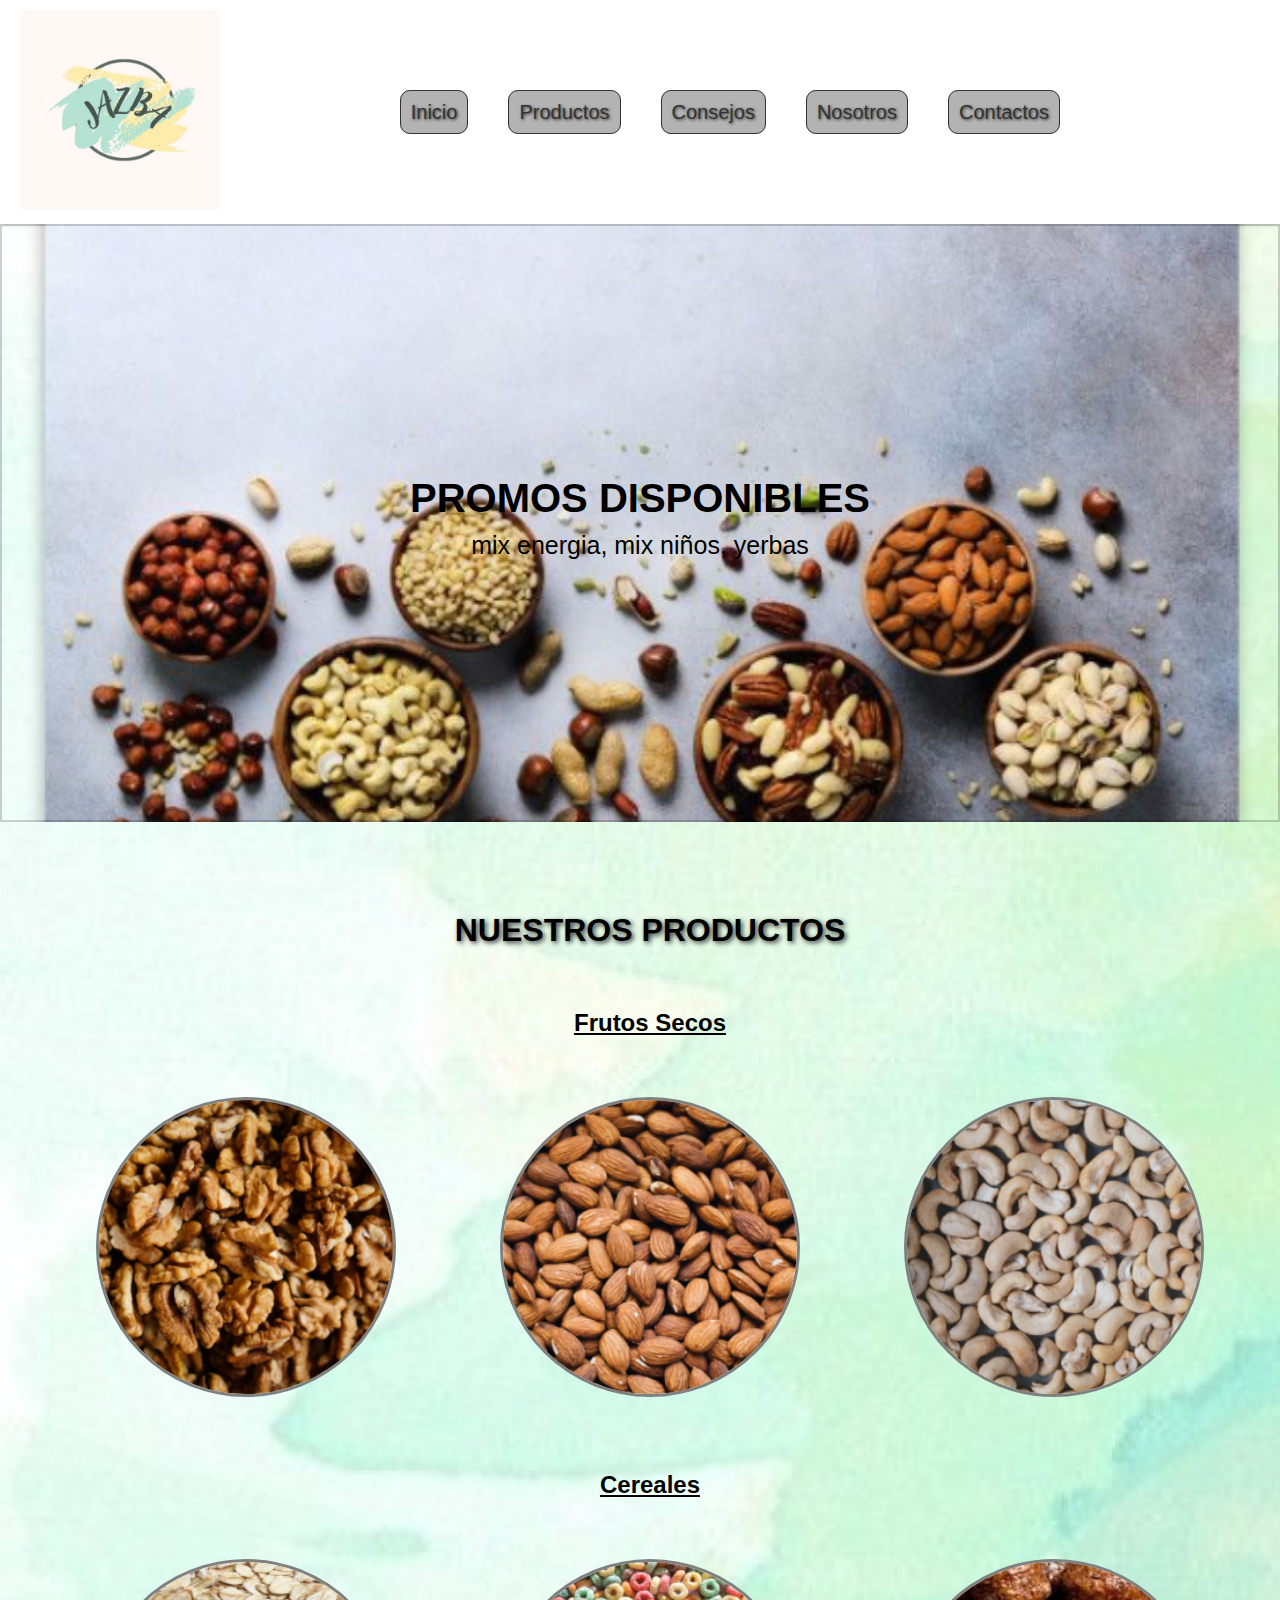
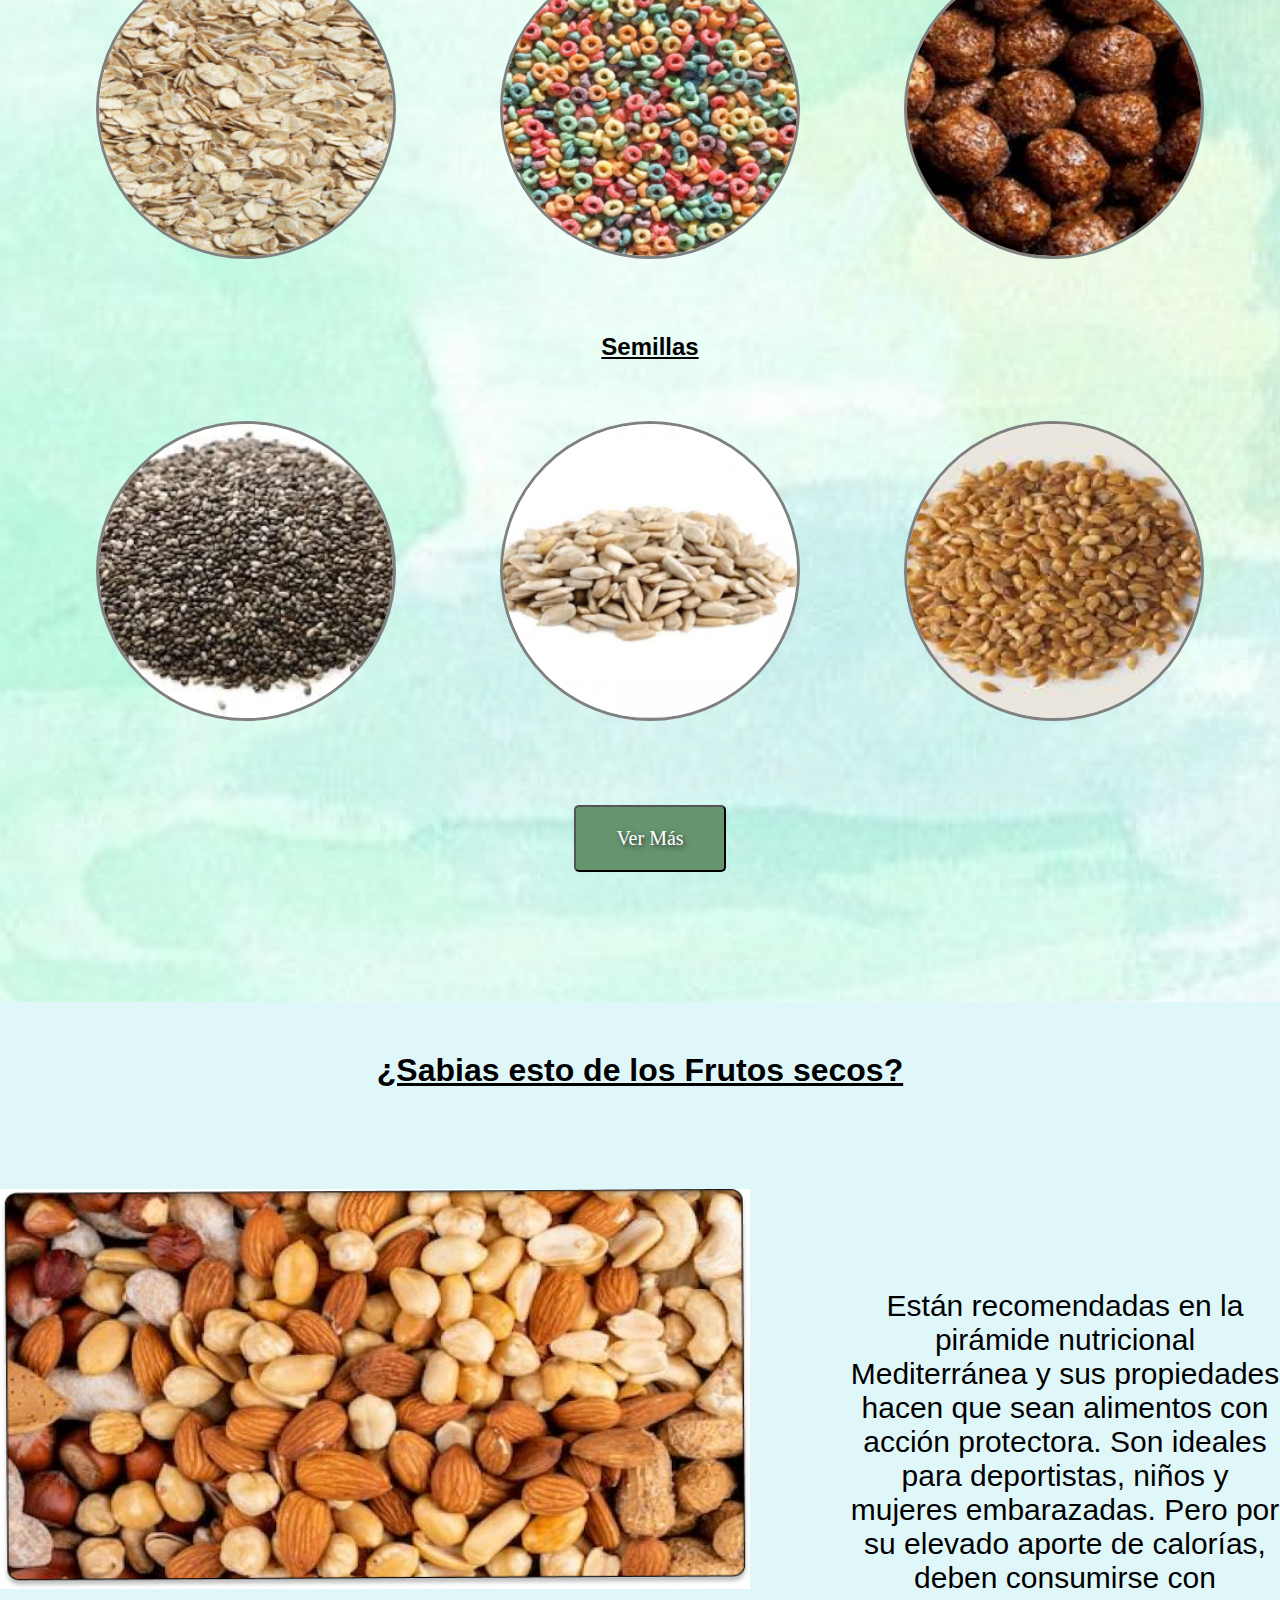
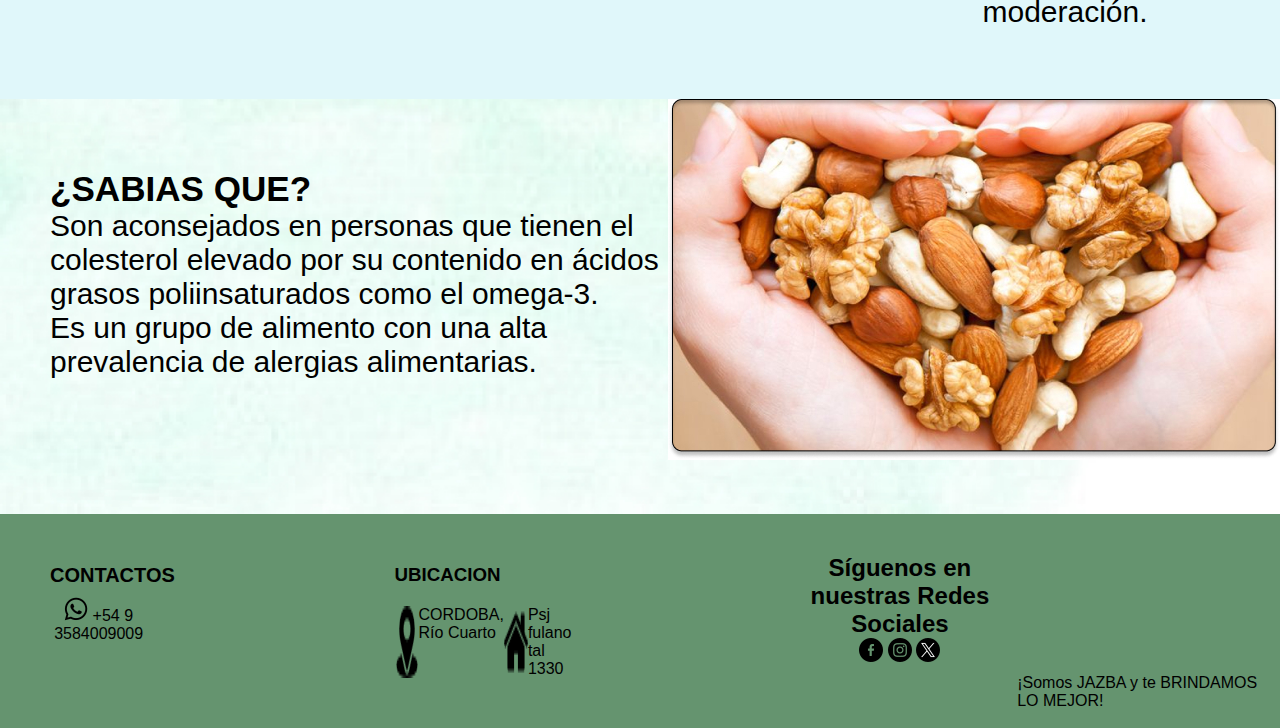
==== index.html @ f8f55b8e "Inicio de mi proyecto" ====
<!DOCTYPE html>
<html lang="en">
<head>
    <meta charset="UTF-8">
    <meta name="viewport" content="width=device-width, initial-scale=1.0">
    <title>JAZBA - Frutos Secos</title>
    <link rel="stylesheet" href="./css/style.css">
    <meta name="viewport" content="width=device-width, initial-scale=1.0" >
</head>
<body>
    <header>
        <div class="logo">
            <img src="./assets/img/JAZBA.jpg" alt="jazba logo">
        </div>
        <nav class="navbar">
            <ul>
                <li><a href="#">Inicio</a></li>
                <li><a href="./pages/productos.html">Productos</a></li>
                <li><a href="./pages/consejos.html">Consejos</a></li>
                <li><a href="./pages/nosotros.html">Nosotros</a></li>
                <li><a href="./pages/contactos.html">Contactos</a></li>
            </ul>
        </nav>
    </header>
    <main>
        <section class="promo">
            <h2>PROMOS DISPONIBLES</h2>
            <p>mix energia, mix niños, yerbas</p>
        </section>
        <section class="productos">
            <h2>NUESTROS PRODUCTOS</h2>
            <div class="productos-categoria">
                <h3>Frutos Secos</h3>
                    <img src="./assets/img/img-inicio/frutos-secos1.jpg" alt="Nueces">
                    <img src="./assets/img/img-inicio/frutos-secos2.jpg" alt="Almendras">
                    <img src="./assets/img/img-inicio/frutos-secos3.jpg" alt="Castañas">
            </div>
            <div class="productos-categoria">
                <h3>Cereales</h3>
                <img src="./assets/img/img-inicio/cereales1.jpg" alt="Cereal">
                <img src="./assets/img/img-inicio/cereales2.jpg" alt="Anillos de colores">
                <img src="./assets/img/img-inicio/cereales3.jpg" alt="Pelotas de chocolate">
            </div>
            <div class="productos-categoria">
                <h3>Semillas</h3>
                <img src="./assets/img/img-inicio/semilla1.jpg" alt="">
                <img src="./assets/img/img-inicio/semilla2.jpg" alt="">
                <img src="./assets/img/img-inicio/semilla3.jpg" alt="">
            </div>
            <a href="./pages/productos.html"><button class="boton-vermas">Ver Más</button></a>
        </section>
        <section class="consejos">
            <h2>¿Sabias esto de los Frutos secos?</h2>
            
            <div>
                <img class="img-consejos1" src="./assets/img/img-inicio/consejos1.jpg" alt="frutos secos">
            </div>
            <div class="consejos-1">
                <p>Están recomendadas en la pirámide nutricional Mediterránea y sus propiedades hacen que sean alimentos con acción protectora.
                    Son ideales para deportistas, niños y mujeres embarazadas. Pero por su elevado aporte de calorías, deben consumirse con moderación.</p>
            </div>
            </section>
            <section class="consejos2">
                <div class="consejos-2">
                    <h3>¿SABIAS QUE?</h3>
                    <P>Son aconsejados en personas que tienen el colesterol elevado por su contenido en ácidos grasos poliinsaturados como el omega-3. <br> Es un grupo de alimento con una alta prevalencia de alergias alimentarias.</P>
                </div>
                <div>
                    <img class="img-consejos2" src="./assets/img/img-inicio/consejos2.jpg" alt="">
                </div>
            </section>
        </section>
    </main>

    <footer> 
        <section class="footer-flex">
            <section class="contactos">
                <h4>CONTACTOS</h4>
                <div class="contactos-info">
                    <img src="./assets/img/whatsapp (2).png" alt="logo de whatsapp">
                    <span>+54 9 3584009009</span>
                </div>
            </section>

            <section class="ubicacion">
                <h3>UBICACION</h3>
                <div class="ubicacion-info">
                    <img src="./assets/img/ubicacion.png" alt="logo ubicacion">
                    <span>CORDOBA, Río Cuarto</span>
                    <img src="./assets/img/casa.png" alt="logo casa">
                    <span>Psj fulano tal 1330</span>
                </div>
            </section>

                <section>
                    <div class="redes-sociales">
                        <h2>Síguenos en nuestras Redes Sociales</h2>
                        <a href="https://www.facebook.com/?locale=es_LA" target="_blank"><img src="./assets/img/facebook.png" alt="Facebook"></a>
                        <a href="https://www.instagram.com/" target="_blank"><img src="./assets/img/instagram.png" alt="Instagram"></a>
                        <a href="https://x.com/?lang=es" target="_blank"><img src="./assets/img/gorjeo.png" alt="Twitter"></a>
                    </div>
                </section>
        </section>
        <div class="somos-jazba">
            <p>¡Somos JAZBA y te BRINDAMOS LO MEJOR!</p>
        </div>
    </footer>
</body>
</html>
---- css/style.css ----
*{
    margin: 0;
    padding: 0;
    box-sizing: border-box;
}
@import url('https://fonts.googleapis.com/css2?family=Inter:ital,opsz,wght@0,14..32,100..900;1,14..32,100..900&family=Montserrat:ital,wght@0,100..900;1,100..900&display=swap');
html body{
    margin: 0;
    padding: 0;
    width: 100%;
    height: auto;
}
body {
    font-family: Arial, sans-serif;
    margin: 0;
    padding: 0;
    width: 100%;
    background-image: url(../assets/img/img-inicio/c0e88a72-9087-4822-9141-facbef991bc4\ 3.jpg);
    background-size: cover;
    background-repeat: no-repeat;
    height: auto;
}

header {
    height: auto;
    width: 100%;
    display: flex;
    justify-content: space-between;
    align-items: center;
    background: #fff;
    padding: 10px 20px;
    box-shadow: 0 2px 4px rgba(0,0,0,0.1);
}

header .logo img {
    height: 200px;
}

nav ul {
    list-style: none;
    display: flex;
    gap: 40px;
    font-size: x-large;
    padding-right: 200px;
    font-size: 20px;
    text-shadow: 1px 1px 3px #333;
}

nav ul li a {
    text-decoration: none;
    color: #333;
    border-radius: 10px;
    border: solid 1px;
    background-color: rgba(128, 128, 128, 0.596);
    padding: 10px;
}

.promo {
    width: 100%;
    height: auto;
    text-align: center;
    padding: 250px;
    background-image: url("../assets/img/img-inicio/Img-promos.png");
    background-repeat: no-repeat;
    background-size: cover;
    background-position: center;
    border: #0000002f solid 2px;
}

.promo h2 {
    margin: 0;
    font-size: 40px;
}

.promo p {
    margin: 10px 0;
    font-size: 25px;
}

main .productos {
    width: 100%;
    height:max-content;
    padding: 20px;
    text-align: center;
    margin: 10px;
    text-align: center;
}

section .productos{
    display: flex;
    justify-content: space-around;
}
.productos-flex{
    justify-content: space-around;
}


.productos h3{
    font-family: "Montserrat", sans-serif;
    font-size: x-large;
    text-decoration: underline;
}
.productos h2 {
    margin: 50px;
    font-size: xx-large;
    padding: 10px;
    text-shadow: 2px 2px 5px #333;
}

.productos-categoria {
    margin-bottom: 20px;
}

.productos-categoria h3 {
    margin-bottom: 10px;
}


.productos img {
    width: 300px;
    height: 300px;
    border-color: gray;
    border-style:solid;
    border-radius: 50%;
    object-fit: cover;
    margin: 50px;
}

.productos p {
    margin: 10px 0 0;
}



.boton-vermas {
    padding: 20px 40px;
    background: #65946F;
    color: #fff;
    border-color: black;
    border-radius: 5px;
    cursor: pointer;
    font-family: cursive;
    font-size: 20px;
    text-shadow: 2px 2px 5px #333;
}

main .consejos{
    width: 100%;
    height: auto;
    background: #e0f7fa;
}



.consejos h2 {
    font-family: "Montserrat", sans-serif;
    font-size: xx-large;
    margin: 100px;
    padding-top: 50px;
    text-align: center;
    text-decoration:underline;
}

section .img-consejos1{
    display: flex;
    justify-content: start;
    height: 400px;
    width: 750px;
    float: left;
}

.consejos-1 p{
    margin: 0;
    padding: 100px 0 70px 100px;
    font-family: "Montserrat", sans-serif;
    font-size: 30px;
    text-align: center;
}


.consejos-1{
    display: flex;
    flex-wrap: wrap;
    gap: 20px;
}

.consejos2{
    display: flex;
    width: 100%;
    margin-bottom: 50px;

}
.consejos-2{
    font-family: "Montserrat", sans-serif;
    font-size: 30px;
    text-align: start;
    padding: 70px 0 0 50px;
}


footer {
    background: #65946F;
    color: #000000;
    display: flex;
} 
footer .footer-flex{
    display: flex;
    width: 100%;
    height: auto;

}

section .contactos-info{
    padding-top: 10px;
    width: 50%;
}
section h4{
    font-size: 20px;
    padding: 30px 30px 0 0;
    text-align: start;
}



section h3 .ubicacion{
    font-size: 20px;
    display: flex;
    justify-content: start ;
    text-align: top;
}

section  .redes-sociales{
    text-align: center;
    padding-top: 40px;
}

section  .ubicacion-info{
    display: flex;
    justify-content: center;
    padding-top: 20px;

}
section .contactos{
    text-align: center;
    padding: 20px 100px 50px 50px;
    width: 50%;
}

section .ubicacion{
    padding: 50px 200px 50px 50px;
}
footer section p{
    display: flex;
    justify-content: center;
    font-size: 1.5625rem;
}

footer .somos-jazba{
    padding-top: 160px;
}


/* PAGINA 2 DE PRODUCTOS
(se uso grid*/



.h3-productos{
    display: flex;
    text-align: start;
    padding: 100px;
    text-decoration: underline;
    font-size: 30px;
    font-family: cursive;
    padding-top: 200px;
    text-shadow: 1px 1px 3px #333;
}


.grid-productos{
    display: grid;
    width: 50%;
    grid-template-columns: 1fr 1fr 1fr;
    grid-template-rows: 1fr 1fr 1fr;
    gap: 12.5rem;
    text-align: center;
    padding-left: 300px;
}
.grid-productos2{
    display: grid;
    width: 50%;
    grid-template-columns: 1fr 1fr 1fr;
    grid-template-rows: 1fr 1fr;
    gap: 12.5rem;
    text-align: center;
    padding-left: 300px;
}

.grid-productos3{
    display: grid;
    width: 50%;
    grid-template-columns: 1fr 1fr 1fr;
    grid-template-rows: 1fr 1fr;
    gap: 12.5rem;
    text-align: center;
    padding-left: 300px;
}

.grid-productos4{
    display: grid;
    width: 50%;
    grid-template-columns: 1fr 1fr 1fr;
    grid-template-rows: 1fr ;
    gap: 12.5rem;
    text-align: center;
    padding-left: 300px;
    padding-bottom: 200px;
} 
.productos-tienda span{
    text-decoration: underline;
    color: rgba(0, 255, 0, 0.795);
    font-size: 20px;
}


main .productos-tienda{
    display: flex;
    justify-content: center;
}

section .produtos-tienda{
    display: flex;
    justify-content: center;
}
.boton-tienda{
    padding: 10px 20px;
    background: #65946F;
    color: #fff;
    border-color: black;
    border-radius: 5px;
    cursor: pointer;
    font-family: cursive;
    font-size: 20px;
    text-shadow: 2px 2px 5px #333;
}
div .boton-wsp{
    display: flex;
    justify-content:center ;
}

.productos-tienda img{
    width: 300px;
    height: 300px;
    border-color: gray;
    border-style:solid;
    border-radius: 50%;
    object-fit: cover;
}

.productos-tienda-final{
    display: flex;
    justify-content: center;
} 

.productos-tienda-final h2{
    font-family: cursive;
    font-size: 30px;
    text-shadow: 2px 2px 5px #333;
    text-decoration: underline;
}

.boton-wsp{
    margin: 20px 20px 100px 20px;
    text-align: center;
} 

section button{
    margin: 10px;
    padding: 7px;
    text-align: center;
    font-family: cursive;
}




/*PAGINA 3 (CONSEJOS)*/

main .pag-coonsejos{
    width: 100%;
    display: flex;
    justify-content: center;
}

.pag-consejos h1{
    padding: 50px 50px 50px 50px;
    margin-top: 100px;
    text-align: center;
    font-family: "Montserrat", sans-serif;
    font-size: 40px;
    text-shadow: 2px 2px 5px #333;
    text-decoration: underline;
    border: #333 solid 5px;
    background-color: #82ca9188;
    border-radius: 70px;
}

.container {
    position: relative;
    width: 100%;
}

.container img {
    width: 100%;
    height: auto;
    padding: 100px 0 50px 0;
}

.texto-encima {
    padding-right: 50px ;
    position: absolute;
    top: 40%;
    left: 50%;
    transform: translate(-50% -50%);
    font-size: 30px;
    font-weight: bold;
    text-shadow: 2px 2px 4px #333;
}

.texto-encima2 {
    padding-left: 50px;
    position:absolute;
    right: 50%;
    bottom: 35%;
    transform: translate(-50% -50%);
    color: #fff;
    font-family: cursive;
    font-size: 35px;
    font-weight: bold;
    text-shadow: 2px 2px 4px #333;
}

.texto-consejos-final{
    font-family: "Montserrat", sans-serif;
    font-size: 30px;
    text-align: center;
    padding: 80px;
}

.texto-consejos-final h2{
    font-family: "Montserrat", sans-serif;
    font-size: 30px;
    border:#000000 solid 5px;
    background-color: #82ca9188;
    padding: 50px;
    text-align: center;
    line-height: 50px;
    border-radius: 30px;
}

.texto-consejos-final h4{
    padding: 50px;
    font-family: cursive;
    font-size: 40px;
    text-align: center;
    text-decoration: underline;
}



/*PAGINA 4 (NOSOTROS)*/

.nosotros {
    font-family: "Montserrat", sans-serif;
    font-size: 30px;
    text-align: center;
    padding: 100px;
}


.nosotros-titulo{
    margin: 100px 100px 0px 650px;
    width: 600px;
    font-family: cursive;
    font-size: 60px;
    padding: 20px 20px 20px 10px;
    background-color: #82ca9188;
    border: #333 solid 6px;
    border-radius: 20px;
    text-shadow: 2px 2px 4px #333;
    text-align: center;
}

.nosotros h2{
    padding: 40px 60px 100px 60px;
    font-family: cursive;
    font-size: 60px;
    text-align: center;
    text-decoration: underline;
    line-height: 100px;
    text-shadow: 2px 2px 4px #333;
}

.nosotros h3{
    padding: 40px 60px 100px 60px;
    font-family: cursive;
    font-size: 40px;
    text-align: center;
    text-decoration: underline;
    line-height: 100px;
}


/* PAGINA 5 (CONTACTOS) */

.contactos-grid{
    display: grid;
    width: 100%;
    grid-template-columns: 1fr 1fr ;
    grid-template-rows: 1fr 1fr;

    grid-template-areas:
    "p1 p1"
    "c2 r1"
    ;
}



.pag-contactos{
    font-family: "Montserrat", sans-serif;
    font-size: 30px;
    text-align: center;
    grid-area: p1;
    padding-top: 100px;
    text-shadow: 2px 2px 4px #333;
}

.correo {
    display: flex;
    flex-direction: column;
    padding: 100px 100px 100px 300px;
    font-size: 30px;
    grid-area: c2;
}
.img-correo{
    padding: 20px;
    display: flex;
}

.redes-grid{
    display: flex;
    flex-direction: column;
    padding: 100px 100px 100px 300px;
    font-size: 30px;
    grid-area: r1;
}

.redes-grid h4{
    font-size: 40px;
    padding-bottom: 20px;
    text-decoration: underline;
    text-shadow: 2px 2px 4px #333;
}
.redes-grid img{
    height: 32px;
    padding-left: 40px;
}

.correo h4{
    font-size: 40px;
    text-decoration: underline;
    text-shadow: 2px 2px 4px #333;
}

.correo img{
    width: 32px;
}


.formulario{
    height: 1000px;
    text-align: center;
    font-size: 40px;
    border: #333 solid 5px;
    background-color: #82ca9275;
}

.contenido-form h3{
    font-family: cursive;
    font-size: 40px;
    text-decoration: underline;
    text-shadow: 2px 2px 4px #333;
    padding: 30px;
}

.contenido-form p{
    font-family: "Montserrat", sans-serif;
    font-size: 40px;
    padding: 30px;
}

.form-agrandado{
    width: 100%;
    margin: 0;
    padding: 50px;
} 

.form-agrandado input{
    font-size: 30px;
    border: #333 solid 4px;
    border-radius: 10px;
    width: 600px;
}

div .button{
    margin: 10px;
    font-family: cursive;
    width: 200px;
    background-color: #4d4d4dc5;
    color: #fff;
}


.ubicacion-grid{
    display: grid;
    width: 100%;
    grid-template-columns: 1fr 1fr;
    grid-template-rows: 1fr 1fr;

    grid-template-areas:
    "p1 p1"
    "c2 r1"
    ;
}


.pag-ubicacion{
    font-family: "Montserrat", sans-serif;
    font-size: 30px;
    text-align: center;
    grid-area: p1;
    padding-top: 100px;
    text-shadow: 2px 2px 4px #333;
}

.ubicaciones {
    display: flex;
    flex-direction: column;
    padding: 100px 100px 100px 300px;
    font-size: 30px;
    grid-area: c2;
}
section .ubicacion-1{
    padding: 50px 0 100px 200px;
}
.ubicacion-1{
    padding: 50px 200px 50px 50px;
}
.ubicacion-1 p{
    font-size: 28px;
    text-align: center;
}
.ubicacion-1 img{
    width: 40px;
    height: 40px;
}

section .ubicacion-c{
    padding: 50px 0 100px 400px;
}

.ubicacion-c{
    padding: 50px 200px 50px 50px;
}
.ubicacion-c p{
    font-size: 28px;
    text-align: center;
}
.ubicacion-c img{
    width: 40px;
    height: 40px;
    padding: 5px;
}


.img-ubicacion {
    padding: 20px;
    display: flex;
}


/* Media Queries */
@media (max-width: 1024px) {
    header .logo img {
        height: 150px;
    }
    nav ul {
        gap: 20px;
        padding-right: 100px;
    }
    .promo {
        padding: 150px;
    }
    .productos img {
        width: 250px;
        height: 250px;
        margin: 30px;
    }
    .consejos{
        display: flex;
        flex-direction: column;
        justify-content: center;
        text-align: center;
    }


}

@media (max-width: 768px) {
    header {
        display: flex;
        align-items: center;
        padding: 20px;
    }
    nav ul {
        padding-right: 0;
        gap: 10px;
    }
    .promo {
        padding: 100px;
    }
    .productos {
        flex-direction: column;
        align-items: center;
    }
    .productos img {
        width: 200px;
        height: 200px;
    }
    .consejos{
        display: flex;
        flex-direction: column;
        justify-content: center;
    }

    .consejos img{
        display: flex;
        flex-direction: column;
        text-align: center;
    }
    .consejos p{
        text-align: center;
        display: flex;
        flex-direction: column;
    }

    .grid-productos{
        grid-template-columns: 1fr 1fr ;
        grid-template-rows: 1fr 1fr ;
        }
        .grid-productos2{
            grid-template-columns: 1fr 1fr;
            grid-template-rows: 1fr 1fr;
        }
        
        .grid-productos3{
            grid-template-columns: 1fr 1fr ;
            grid-template-rows: 1fr ;
        }
        
        .grid-productos4{
            grid-template-columns: 1fr 1fr 1fr;
            grid-template-rows: 1fr ;
        } 
}

@media (max-width: 425px) {
    .promo {
        padding: 50px;
    }
    .productos img {
        width: 150px;
        height: 150px;
        margin: 20px;
    }
    .consejos h2 {
        font-size: large;
        margin: 20px;
    }
    .consejos-1 p {
        padding: 20px;
        font-size: medium;
    }
    .grid-productos{
        grid-template-columns: 1fr  ;
        grid-template-rows: 1fr 1fr ;
        }
        .grid-productos2{
            grid-template-columns: 1fr ;
            grid-template-rows: 1fr 1fr;
        }
        
        .grid-productos3{
            grid-template-columns: 1fr  ;
            grid-template-rows: 1fr ;
        }
        
        .grid-productos4{
            grid-template-columns: 1fr ;
            grid-template-rows: 1fr ;
        } 
}

@media (max-width: 375px) {
    nav ul {
        font-size: medium;
        gap: 5px;
    }
    .promo p {
        font-size: medium;
    }
    .productos h2 {
        font-size: large;
    }
    .boton-vermas {
        padding: 10px 20px;
    }

}

@media (max-width: 320px) {
    nav ul {
        font-size: small;
    }
    .promo {
        padding: 20px;
    }
    .productos img {
        width: 100px;
        height: 100px;
        margin: 10px;
    }
    .consejos-1 p {
        font-size: small;
        padding: 10px;
    }
    .boton-vermas {
        padding: 5px 10px;
        font-size: small;
    }
}
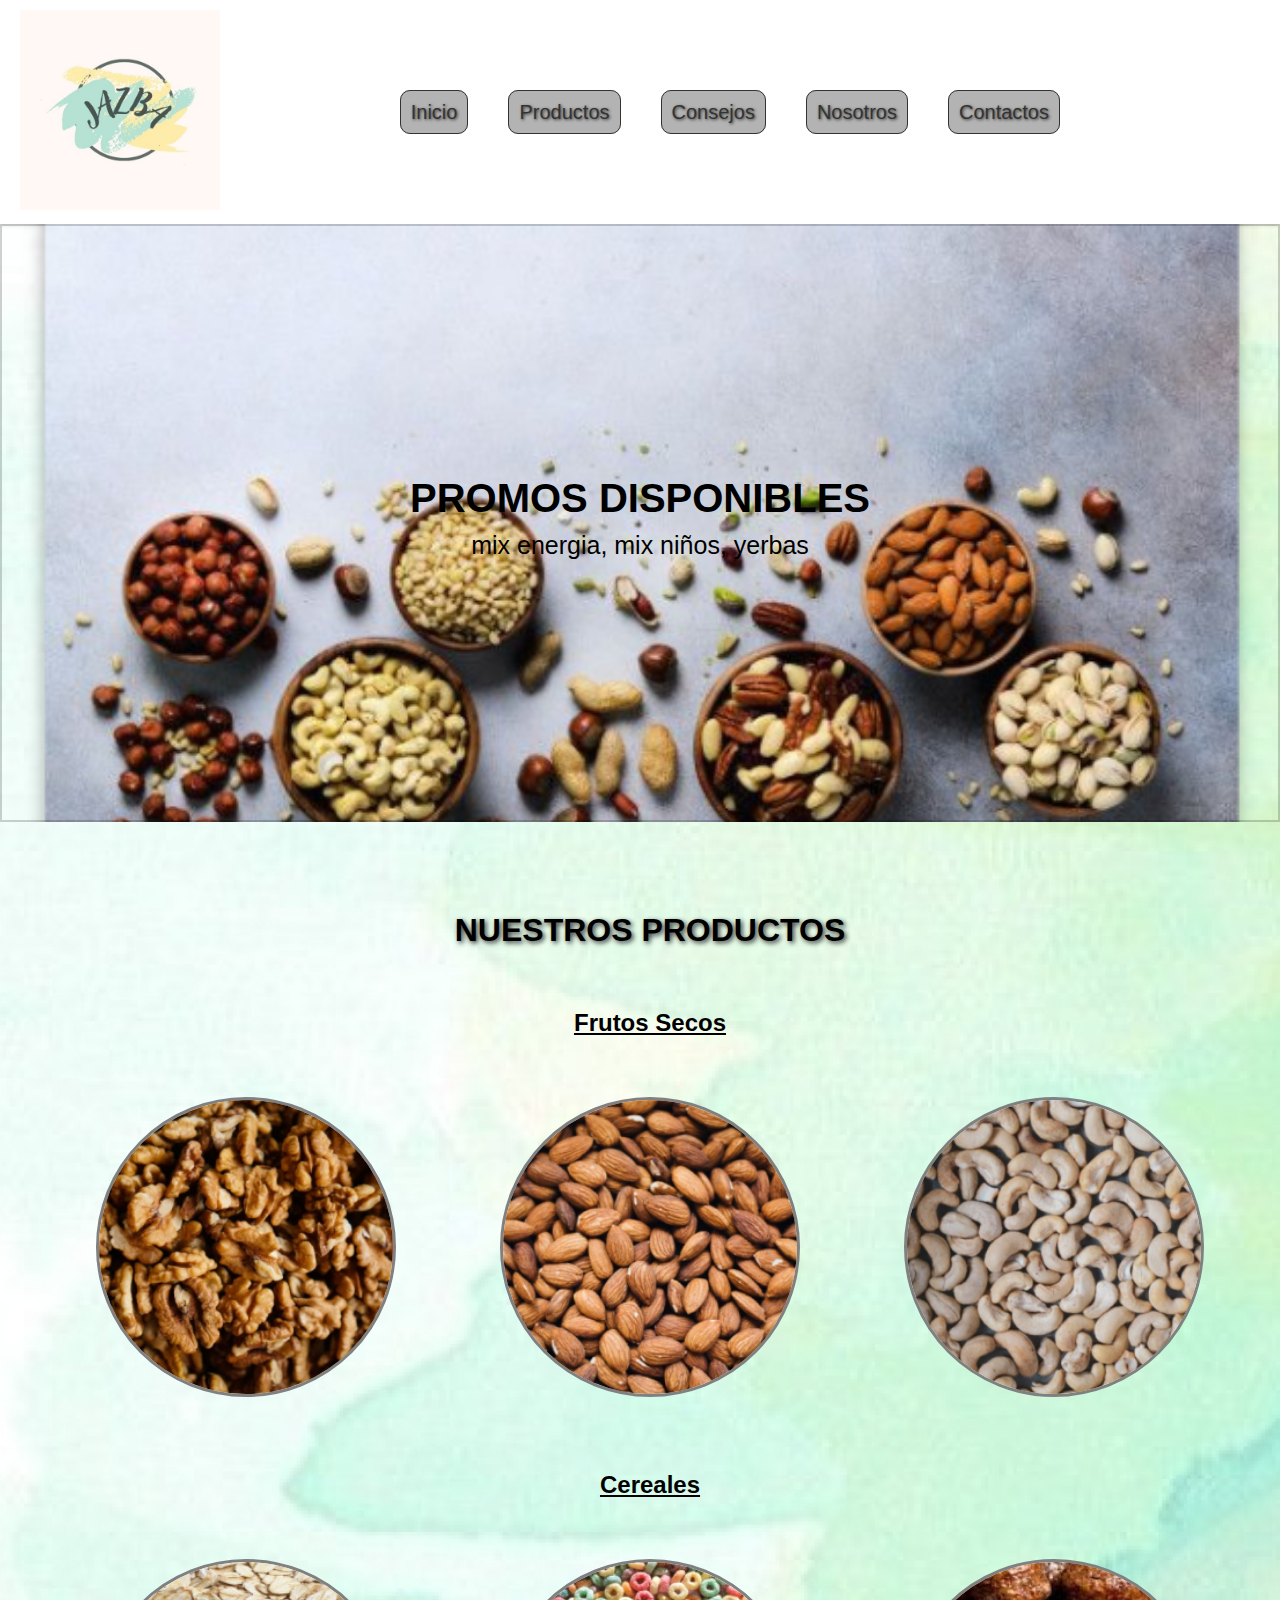
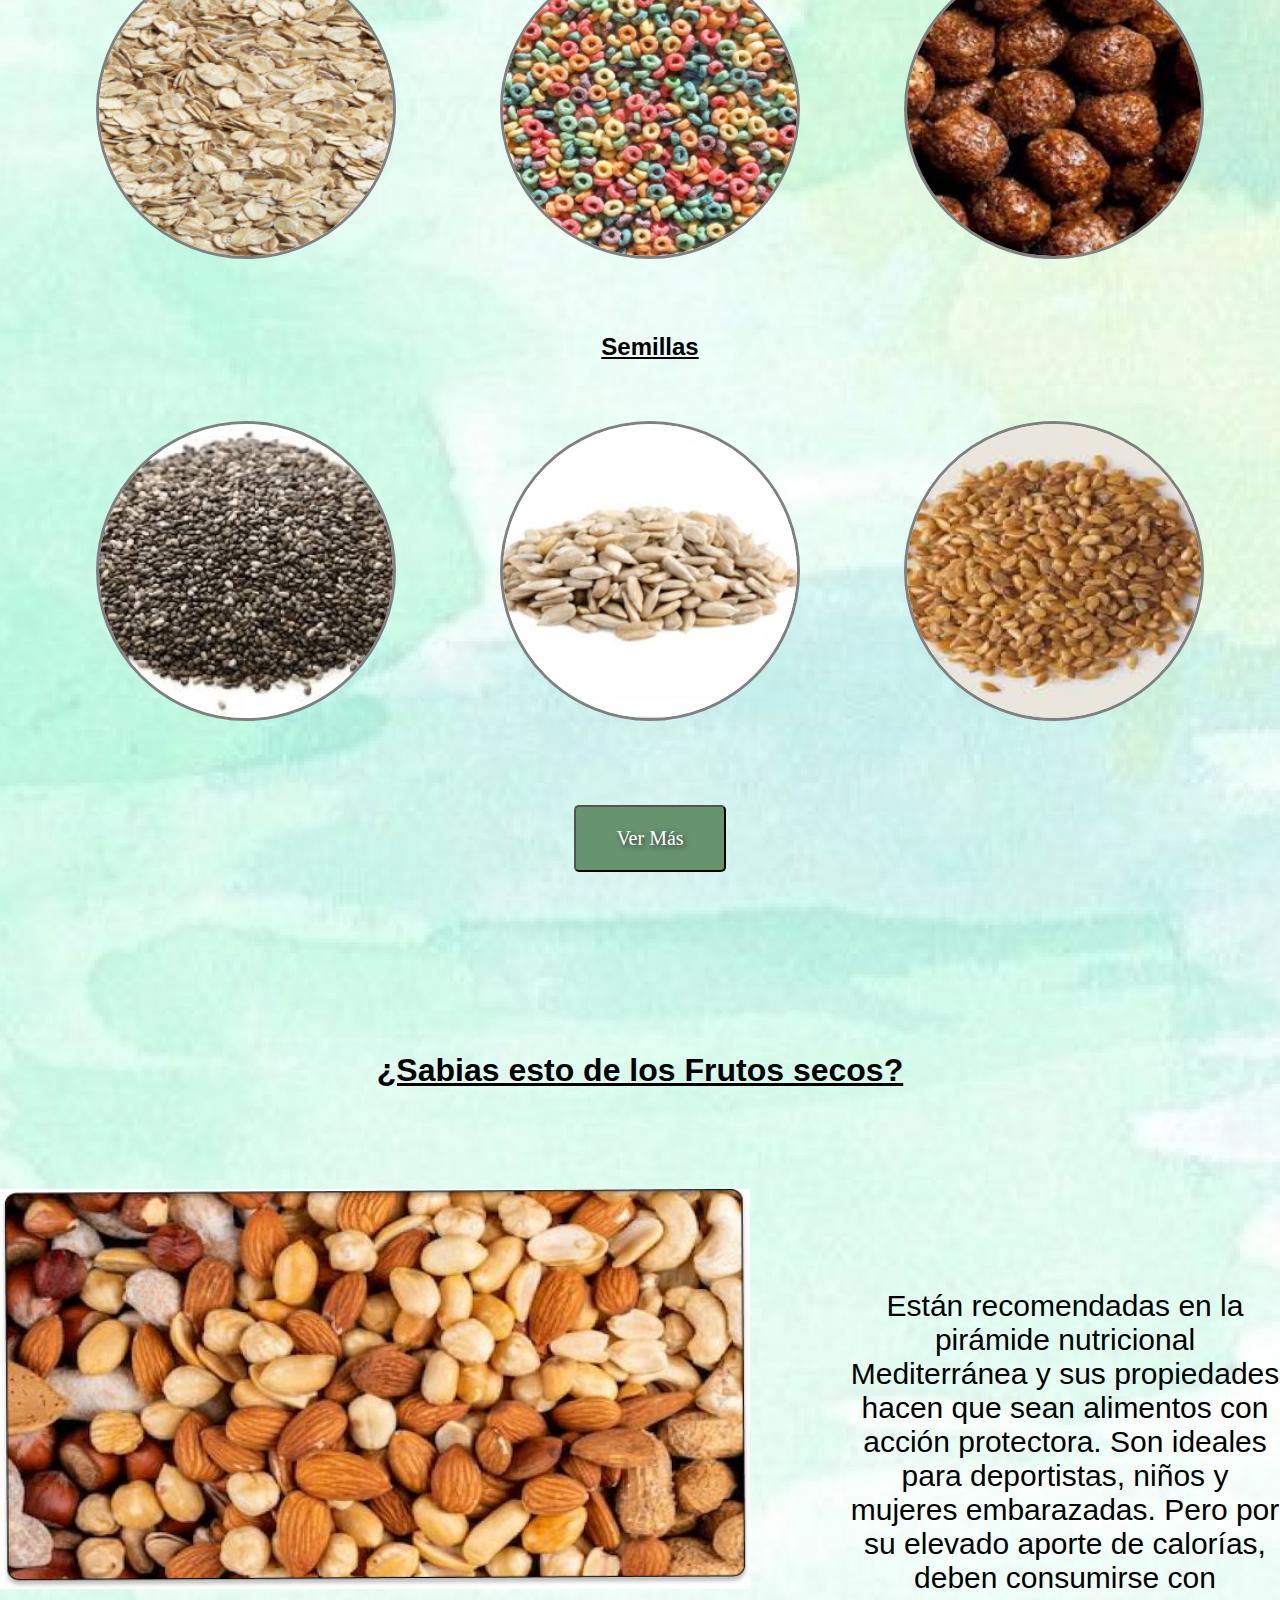
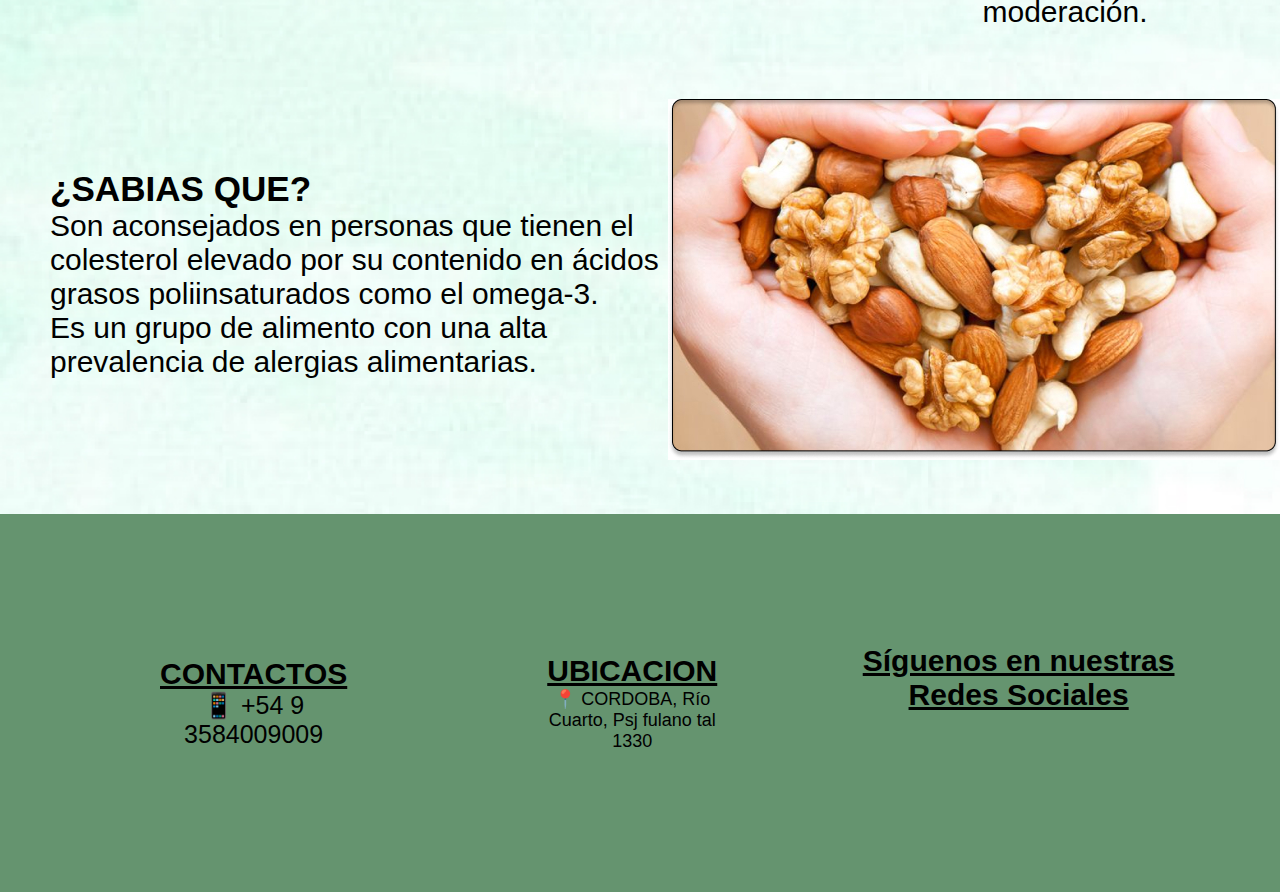
==== commit c8f1140a: "cambios en Mediaquery" ====
--- a/index.html
+++ b/index.html
@@ -8,7 +8,7 @@
     <meta name="viewport" content="width=device-width, initial-scale=1.0" >
 </head>
 <body>
-    <header>
+    <header class="encabezado">
         <div class="logo">
             <img src="./assets/img/JAZBA.jpg" alt="jazba logo">
         </div>
@@ -49,61 +49,45 @@
             </div>
             <a href="./pages/productos.html"><button class="boton-vermas">Ver Más</button></a>
         </section>
-        <section class="consejos">
-            <h2>¿Sabias esto de los Frutos secos?</h2>
-            
-            <div>
-                <img class="img-consejos1" src="./assets/img/img-inicio/consejos1.jpg" alt="frutos secos">
-            </div>
-            <div class="consejos-1">
-                <p>Están recomendadas en la pirámide nutricional Mediterránea y sus propiedades hacen que sean alimentos con acción protectora.
-                    Son ideales para deportistas, niños y mujeres embarazadas. Pero por su elevado aporte de calorías, deben consumirse con moderación.</p>
-            </div>
-            </section>
-            <section class="consejos2">
-                <div class="consejos-2">
-                    <h3>¿SABIAS QUE?</h3>
-                    <P>Son aconsejados en personas que tienen el colesterol elevado por su contenido en ácidos grasos poliinsaturados como el omega-3. <br> Es un grupo de alimento con una alta prevalencia de alergias alimentarias.</P>
+
+            <section class="consejos">
+                <h2>¿Sabias esto de los Frutos secos?</h2>
+                
+                <div>
+                    <img class="img-consejos1" src="./assets/img/img-inicio/consejos1.jpg" alt="frutos secos">
                 </div>
-                <div>
-                    <img class="img-consejos2" src="./assets/img/img-inicio/consejos2.jpg" alt="">
+                <div class="consejos-1">
+                    <p>Están recomendadas en la pirámide nutricional Mediterránea y sus propiedades hacen que sean alimentos con acción protectora.
+                        Son ideales para deportistas, niños y mujeres embarazadas. Pero por su elevado aporte de calorías, deben consumirse con moderación.</p>
                 </div>
-            </section>
-        </section>
-    </main>
-
-    <footer> 
-        <section class="footer-flex">
-            <section class="contactos">
-                <h4>CONTACTOS</h4>
-                <div class="contactos-info">
-                    <img src="./assets/img/whatsapp (2).png" alt="logo de whatsapp">
-                    <span>+54 9 3584009009</span>
-                </div>
+                </section>
+                <section class="consejos2">
+                    <div class="consejos-2">
+                        <h3>¿SABIAS QUE?</h3>
+                        <P>Son aconsejados en personas que tienen el colesterol elevado por su contenido en ácidos grasos poliinsaturados como el omega-3. <br> Es un grupo de alimento con una alta prevalencia de alergias alimentarias.</P>
+                    </div>
+                    <div>
+                        <img class="img-consejos2" src="./assets/img/img-inicio/consejos2.jpg" alt="">
+                    </div>
+                </section>
             </section>
 
-            <section class="ubicacion">
+    </main>
+    <footer class="footer">
+        <div class="container">
+            <div class="contacts">
+                <h3>CONTACTOS</h3>
+                <p>📱 +54 9 3584009009</p>
+            </div>
+            <div class="location">
                 <h3>UBICACION</h3>
-                <div class="ubicacion-info">
-                    <img src="./assets/img/ubicacion.png" alt="logo ubicacion">
-                    <span>CORDOBA, Río Cuarto</span>
-                    <img src="./assets/img/casa.png" alt="logo casa">
-                    <span>Psj fulano tal 1330</span>
-                </div>
-            </section>
-
-                <section>
-                    <div class="redes-sociales">
-                        <h2>Síguenos en nuestras Redes Sociales</h2>
-                        <a href="https://www.facebook.com/?locale=es_LA" target="_blank"><img src="./assets/img/facebook.png" alt="Facebook"></a>
-                        <a href="https://www.instagram.com/" target="_blank"><img src="./assets/img/instagram.png" alt="Instagram"></a>
-                        <a href="https://x.com/?lang=es" target="_blank"><img src="./assets/img/gorjeo.png" alt="Twitter"></a>
-                    </div>
-                </section>
-        </section>
-        <div class="somos-jazba">
-            <p>¡Somos JAZBA y te BRINDAMOS LO MEJOR!</p>
+                <p>📍 CORDOBA, Río Cuarto, Psj fulano tal 1330</p>
+            </div>
+            <div class="social">
+                <h3>Síguenos en nuestras Redes Sociales</h3>
+            </div>
         </div>
     </footer>
+
 </body>
 </html>--- a/css/style.css
+++ b/css/style.css
@@ -144,11 +144,13 @@
     text-shadow: 2px 2px 5px #333;
 }
 
+
+
 main .consejos{
     width: 100%;
     height: auto;
-    background: #e0f7fa;
-}
+}
+
 
 
 
@@ -198,66 +200,60 @@
 }
 
 
-footer {
+
+.footer {
+    width: 100%;
+    padding: 40px 0;
+    height: auto;
     background: #65946F;
+    background-size: contain;
     color: #000000;
-    display: flex;
-} 
-footer .footer-flex{
-    display: flex;
-    width: 100%;
-    height: auto;
-
-}
-
-section .contactos-info{
-    padding-top: 10px;
-    width: 50%;
-}
-section h4{
-    font-size: 20px;
-    padding: 30px 30px 0 0;
-    text-align: start;
-}
-
-
-
-section h3 .ubicacion{
-    font-size: 20px;
-    display: flex;
-    justify-content: start ;
-    text-align: top;
-}
-
-section  .redes-sociales{
-    text-align: center;
-    padding-top: 40px;
-}
-
-section  .ubicacion-info{
-    display: flex;
-    justify-content: center;
-    padding-top: 20px;
-
-}
-section .contactos{
-    text-align: center;
-    padding: 20px 100px 50px 50px;
-    width: 50%;
-}
-
-section .ubicacion{
-    padding: 50px 200px 50px 50px;
-}
-footer section p{
-    display: flex;
-    justify-content: center;
-    font-size: 1.5625rem;
-}
-
-footer .somos-jazba{
-    padding-top: 160px;
-}
+}
+
+.container {
+    display: flex;
+    justify-content: space-between;
+    align-items: center;
+    max-width: 1200px; /* Esto controla el ancho máximo del contenido */
+    margin: 0 auto; /* Centra el contenedor */
+    width: 100%;
+    padding: 0 20px; /* Añade algo de padding en los lados para el contenido */
+}
+
+.contacts, .location{
+    flex: 1;
+    text-align: center;
+    padding: 100px
+}
+.social h3{
+    font-size: 30px;
+    text-decoration: underline;
+    flex: 1;
+    text-align: center;
+    padding-bottom: 50px;
+}
+
+.contacts h3{
+    text-decoration: underline;
+    font-size: 30px;
+}
+.contacts p{
+    font-size: 25px;
+    text-align: center;
+}
+
+.location h3{
+    text-decoration: underline;
+    font-size: 30px;
+}
+.location p{
+    font-size: 18px;
+    text-align: center;
+}
+
+
+
+
 
 
 /* PAGINA 2 DE PRODUCTOS
@@ -273,22 +269,29 @@
     font-size: 30px;
     font-family: cursive;
     padding-top: 200px;
-    text-shadow: 1px 1px 3px #333;
+    text-shadow: 2px 2px 5px #333;
 }
 
 
 .grid-productos{
     display: grid;
-    width: 50%;
-    grid-template-columns: 1fr 1fr 1fr;
+    width: auto;
+    grid-template-columns: 1fr 1fr 1fr ;
     grid-template-rows: 1fr 1fr 1fr;
     gap: 12.5rem;
     text-align: center;
     padding-left: 300px;
 }
+
+.grid-productos p{
+    font-size: 30px;
+    text-shadow: 1px 1px 4px #333;
+}
+
+
 .grid-productos2{
     display: grid;
-    width: 50%;
+    width: auto;
     grid-template-columns: 1fr 1fr 1fr;
     grid-template-rows: 1fr 1fr;
     gap: 12.5rem;
@@ -296,9 +299,15 @@
     padding-left: 300px;
 }
 
+.grid-productos2 p{
+    font-size: 30px;
+    text-shadow: 1px 1px 4px #333;
+}
+
+
 .grid-productos3{
     display: grid;
-    width: 50%;
+    width: auto;
     grid-template-columns: 1fr 1fr 1fr;
     grid-template-rows: 1fr 1fr;
     gap: 12.5rem;
@@ -306,9 +315,15 @@
     padding-left: 300px;
 }
 
+.grid-productos3 p{
+    font-size: 30px;
+    text-shadow: 1px 1px 4px #333;
+}
+
+
 .grid-productos4{
     display: grid;
-    width: 50%;
+    width: auto;
     grid-template-columns: 1fr 1fr 1fr;
     grid-template-rows: 1fr ;
     gap: 12.5rem;
@@ -316,10 +331,19 @@
     padding-left: 300px;
     padding-bottom: 200px;
 } 
+
+.grid-productos4 p{
+    font-size: 30px;
+    text-shadow: 1px 1px 4px #333;
+}
+
+
+
 .productos-tienda span{
     text-decoration: underline;
-    color: rgba(0, 255, 0, 0.795);
-    font-size: 20px;
+    color: rgb(248, 144, 59);
+    font-size: 25px;
+    text-shadow: 1px 1px 4px #333;
 }
 
 
@@ -375,10 +399,13 @@
 } 
 
 section button{
+    font-size: 20px;
     margin: 10px;
     padding: 7px;
+    border-radius: 50px;
     text-align: center;
     font-family: cursive;
+    background-color: #cac2ac;
 }
 
 
@@ -405,12 +432,12 @@
     border-radius: 70px;
 }
 
-.container {
+.container-consejos {
     position: relative;
     width: 100%;
 }
 
-.container img {
+.container-consejos img {
     width: 100%;
     height: auto;
     padding: 100px 0 50px 0;
@@ -460,7 +487,6 @@
 
 .texto-consejos-final h4{
     padding: 50px;
-    font-family: cursive;
     font-size: 40px;
     text-align: center;
     text-decoration: underline;
@@ -690,7 +716,9 @@
 }
 
 
-/* Media Queries */
+/* Media Queries */ 
+
+
 @media (max-width: 1024px) {
     header .logo img {
         height: 150px;
@@ -714,6 +742,12 @@
         text-align: center;
     }
 
+    .consejos2{
+        display: flex;
+        flex-direction: column;
+        text-align: center;
+    }
+
 
 }
 
@@ -773,7 +807,39 @@
             grid-template-columns: 1fr 1fr 1fr;
             grid-template-rows: 1fr ;
         } 
-}
+
+        /*pagina CONSEJOS*/
+        .encabezado{
+            height: auto;
+            display: flex;
+            flex-direction: column;
+            text-align: center;
+        }
+        .texto-encima{
+            font-size: 15px;
+        }
+        .texto-encima2{
+            font-size: 15px;
+        }
+        .container{
+            width: 100%;
+            display: flex;
+            flex-direction: column;
+        }
+        .container h3{
+            font-size: 20px;
+        }
+        .contacts{
+            padding: 50px;
+        }
+        .location{
+            padding: 50px;
+        }
+        .social{
+            padding: 50px;
+        }
+    }
+
 
 @media (max-width: 425px) {
     .promo {
@@ -810,26 +876,76 @@
             grid-template-columns: 1fr ;
             grid-template-rows: 1fr ;
         } 
-}
-
-@media (max-width: 375px) {
-    nav ul {
-        font-size: medium;
-        gap: 5px;
-    }
-    .promo p {
-        font-size: medium;
-    }
-    .productos h2 {
-        font-size: large;
-    }
-    .boton-vermas {
-        padding: 10px 20px;
-    }
-
-}
+        .consejos-1 p{
+            font-size: 30px;
+            text-align: start;
+        }
+
+        .consejos h2{
+            font-size: 30px;
+            text-align: center;
+            align-items: center;
+        }
+        .footer {
+            width: 100%;
+            padding: 40px 0;
+            height: auto;
+            background: #65946F;
+            color: #000000;
+        }
+
+        /*pagina 3 CONSEJOS*/
+        header .logo img {
+            align-items: center;
+            height: 200px;
+        }
+        .encabezado{
+            height: auto;
+            display: flex;
+            flex-direction: column;
+            text-align: center;
+        }
+        .pag-consejos h1{
+            font-size: 20px;
+        }
+        .texto-encima{
+            font-size: 10px;
+        }
+        .texto-encima2{
+            font-size: 10px;
+        }
+
+
+        .texto-consejos-final{
+            font-size: 30px;
+        }
+        .texto-consejos-final h2{
+            text-align: start;
+            font-size: 20px;
+            line-height: 25px;
+        }
+        .texto-consejos-final h4{
+            font-size: 30px;
+        }
+
+        .container h3{
+            font-size: 20px;
+        }
+        .contacts{
+            padding: 50px;
+        }
+        .location{
+            padding: 50px;
+        }
+        .social{
+            padding: 50px;
+        }
+
+}
+
 
 @media (max-width: 320px) {
+
     nav ul {
         font-size: small;
     }
@@ -849,4 +965,59 @@
         padding: 5px 10px;
         font-size: small;
     }
+    footer{
+        width: 100%;
+        height: auto;
+    }
+    .container {
+        flex-direction: column;
+        text-align: center;
+    }
+            /*pagina 3 CONSEJOS*/
+            header .logo img {
+                align-items: center;
+                height: 200px;
+            }
+            .encabezado{
+                height: auto;
+                display: flex;
+                flex-direction: column;
+                text-align: center;
+            }
+            .pag-consejos h1{
+                font-size: 20px;
+            }
+
+            .texto-encima{
+                font-size: 7px;
+            }
+            .texto-encima2{
+                font-size: 7px;
+            }
+    
+    
+            .texto-consejos-final{
+                font-size: 20px;
+            }
+            .texto-consejos-final h2{
+                display: none;
+            }
+            .texto-consejos-final h4{
+                font-size: 18px;
+                text-align: start;
+            }
+    
+            .container h3{
+                font-size: 20px;
+            }
+            .contacts{
+                padding: 50px;
+            }
+            .location{
+                padding: 50px;
+            }
+            .social{
+                padding: 50px;
+            }
+    
 }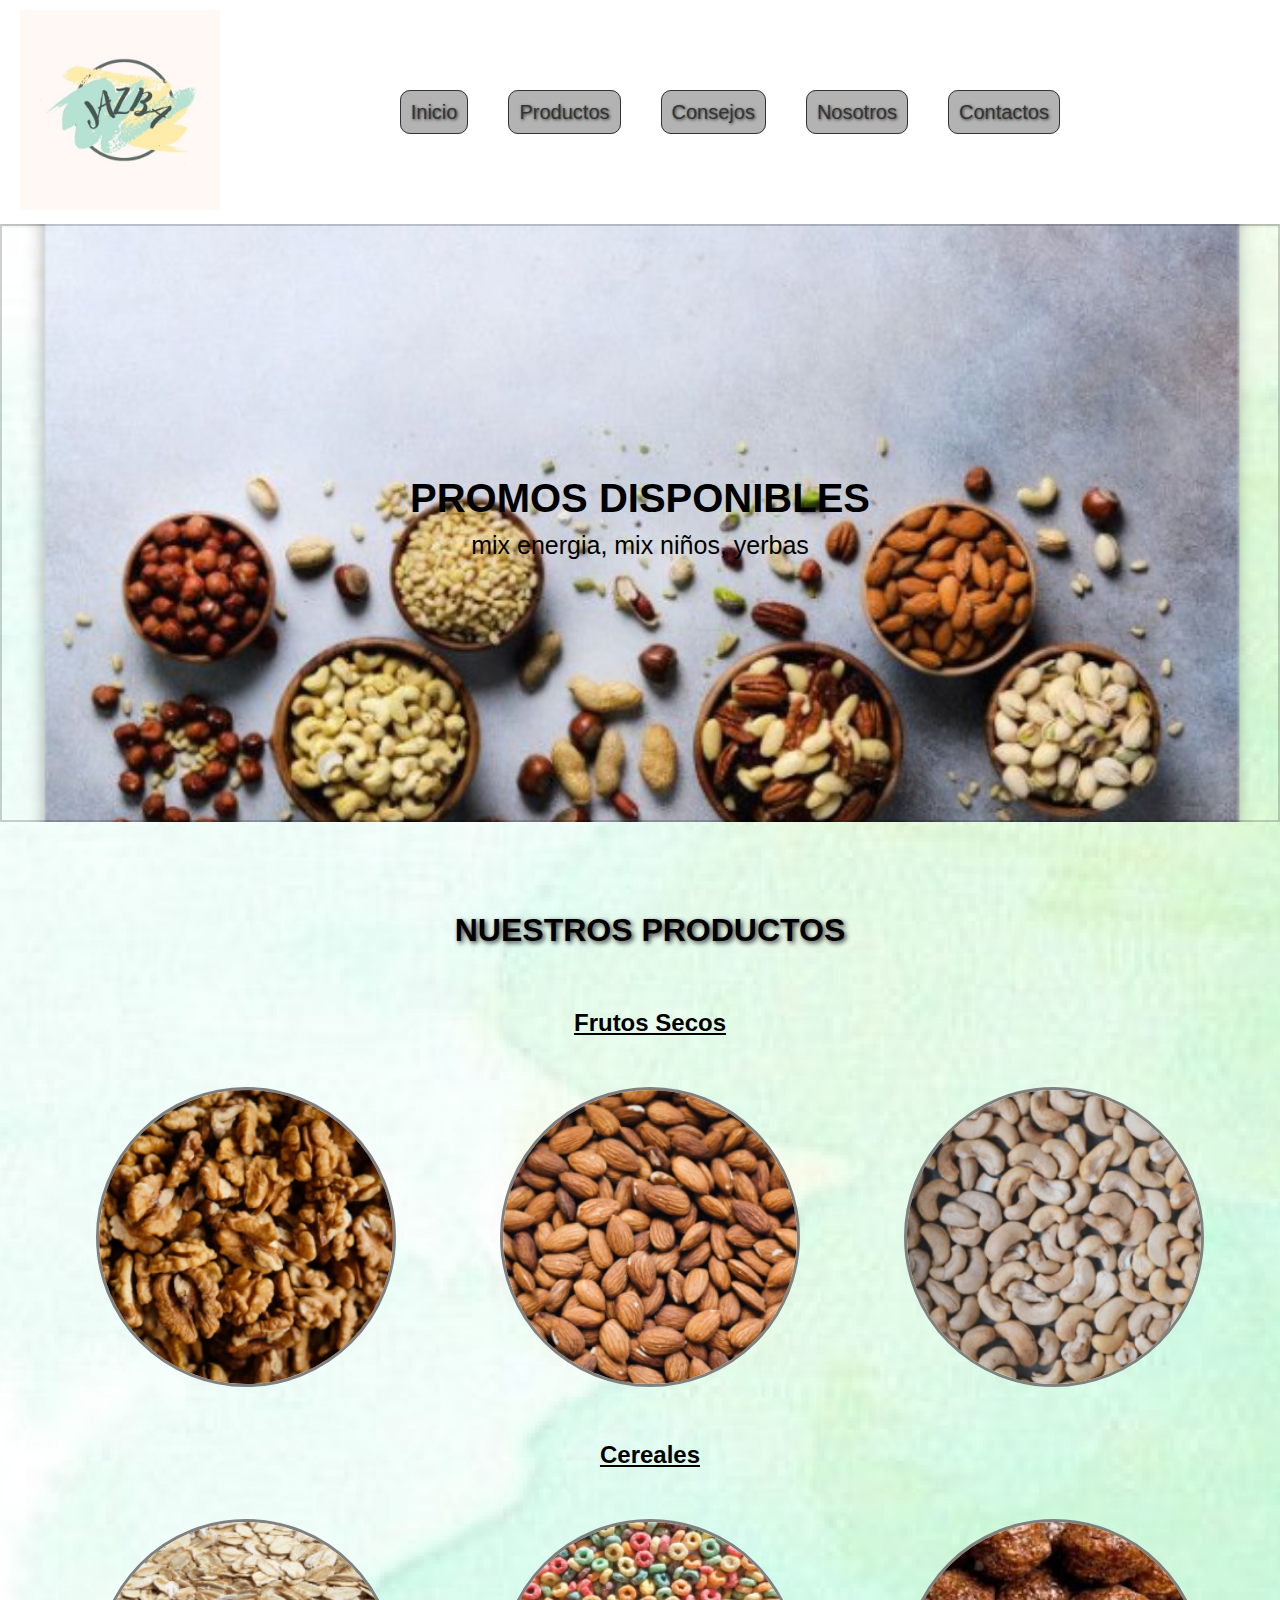
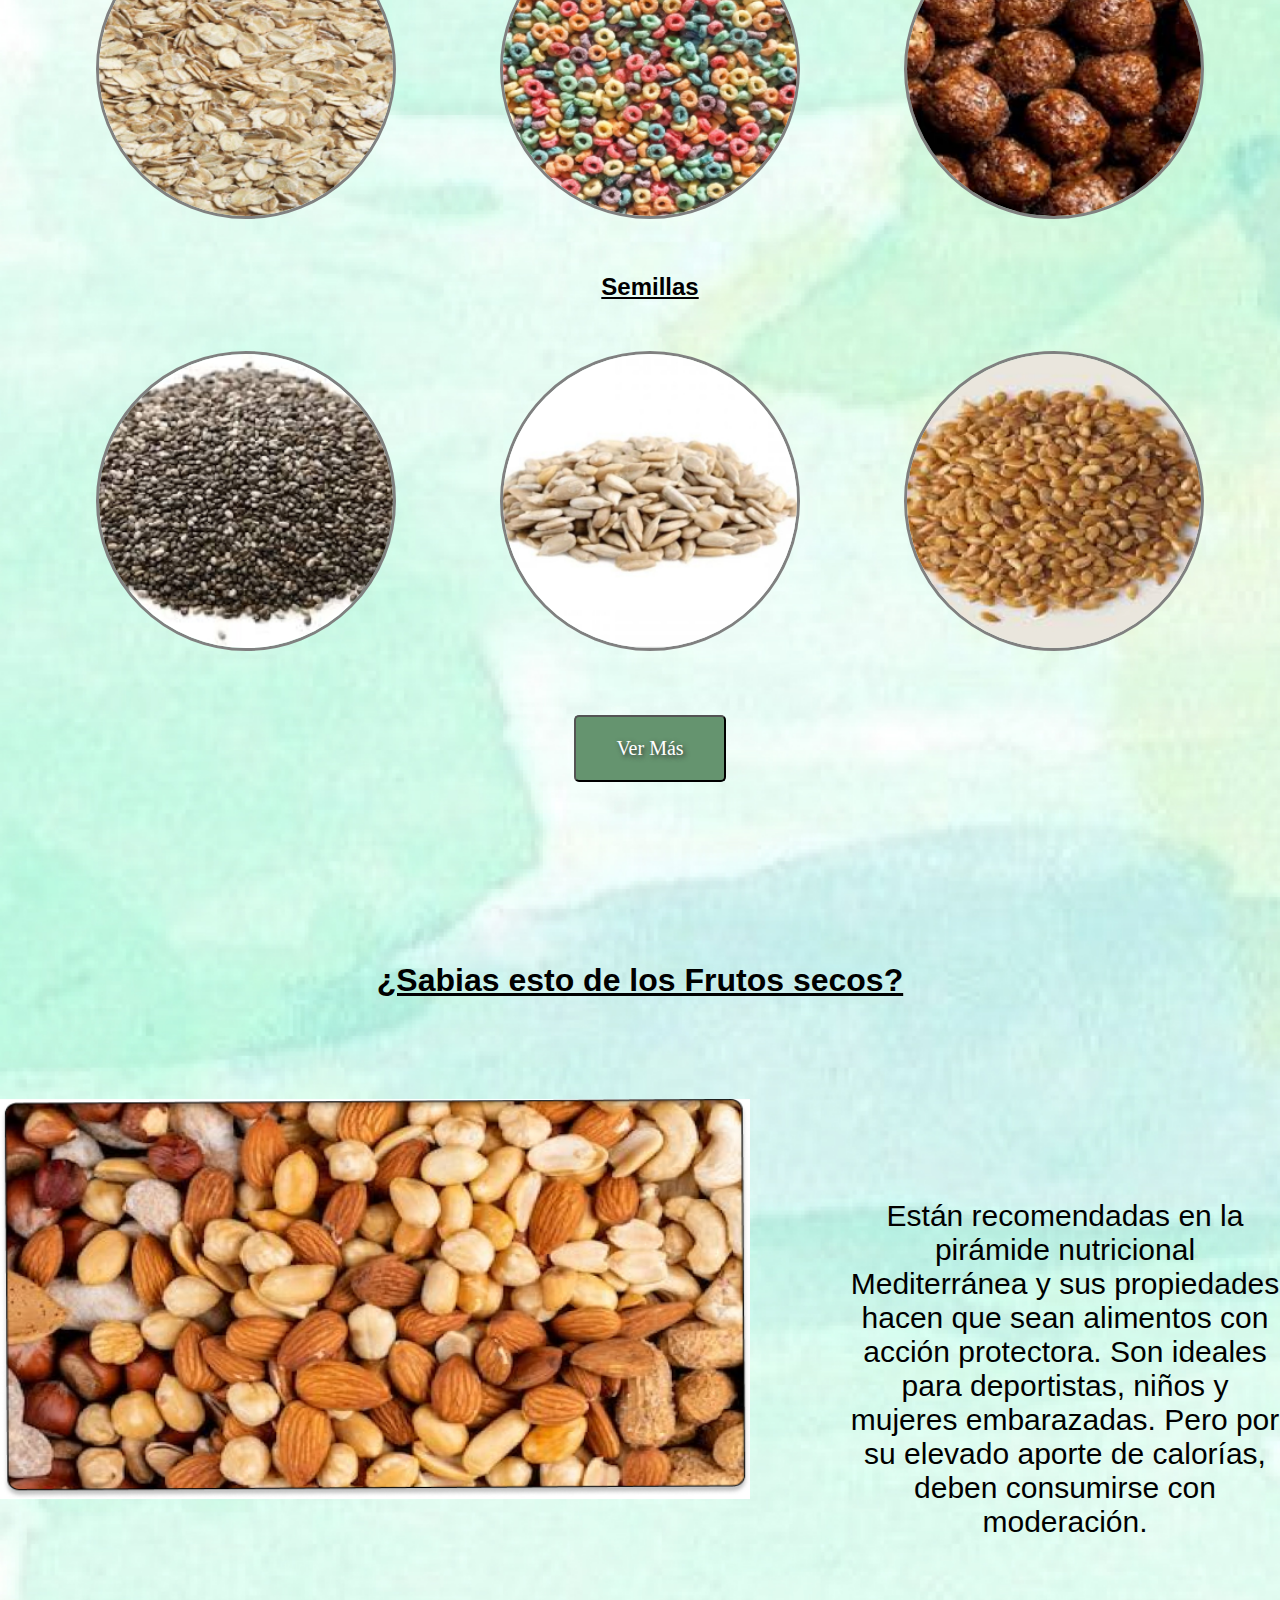
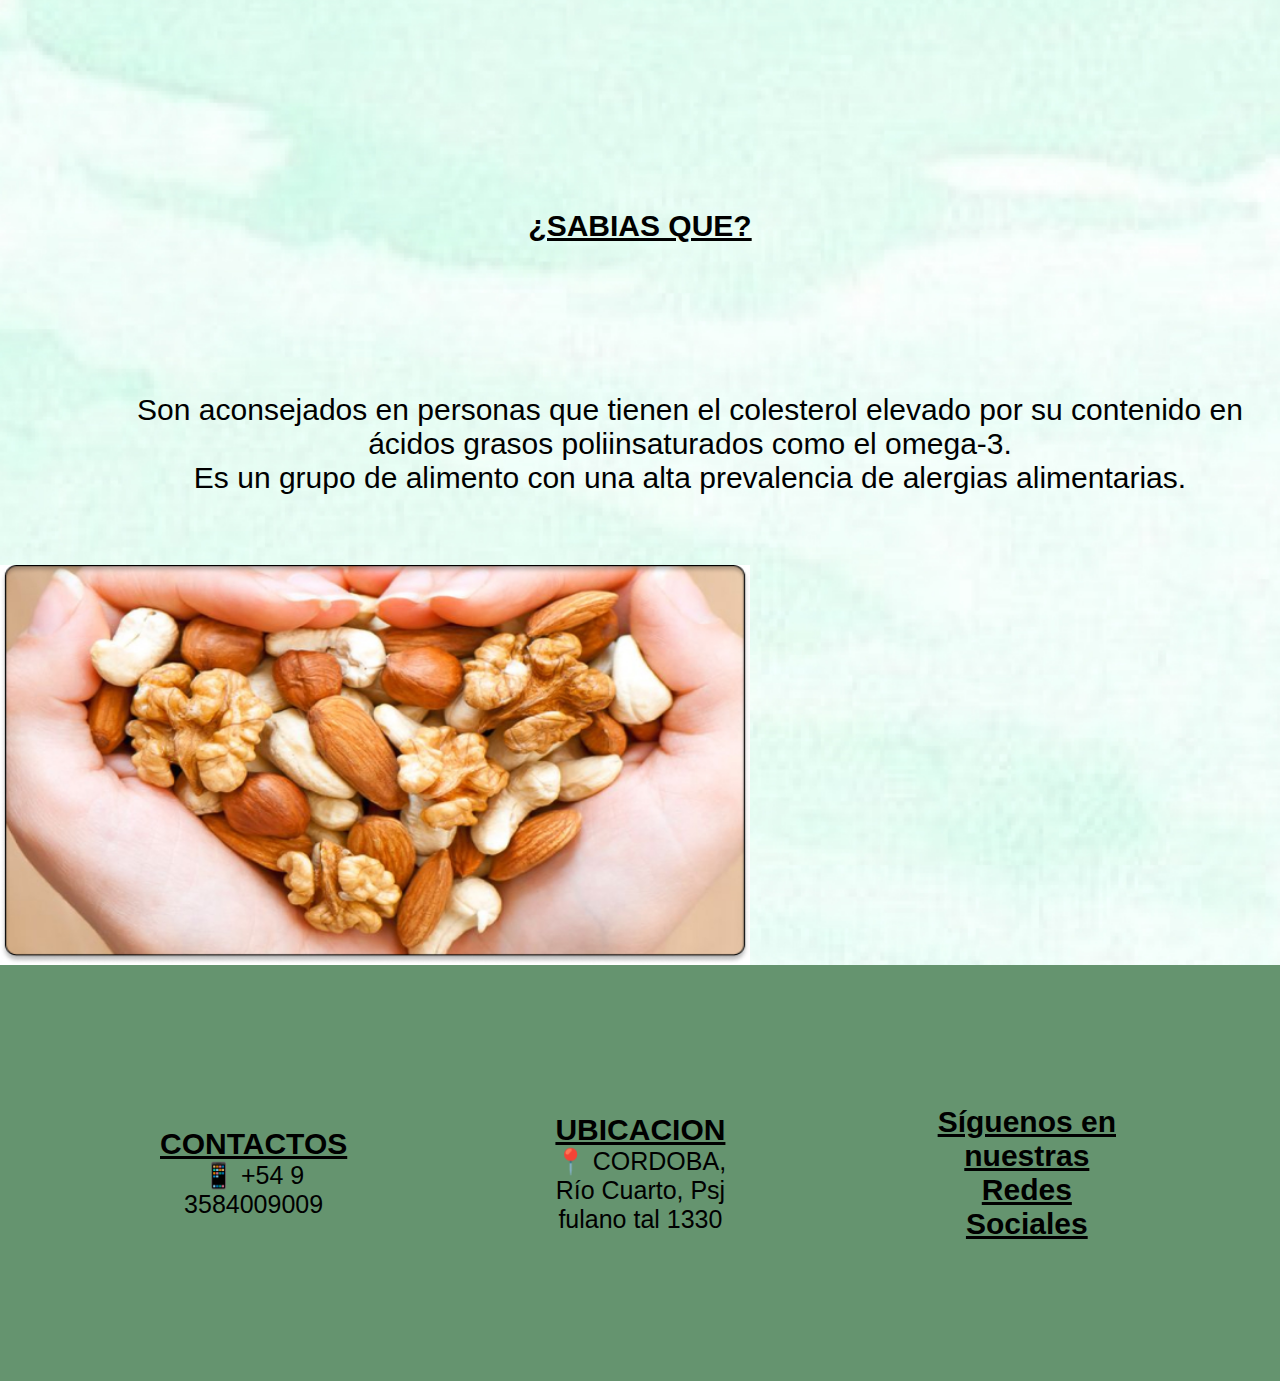
==== commit 06909b0e: "se agrego sass" ====
--- a/index.html
+++ b/index.html
@@ -60,17 +60,15 @@
                     <p>Están recomendadas en la pirámide nutricional Mediterránea y sus propiedades hacen que sean alimentos con acción protectora.
                         Son ideales para deportistas, niños y mujeres embarazadas. Pero por su elevado aporte de calorías, deben consumirse con moderación.</p>
                 </div>
+                <div class="consejos2">
+                    <h3>¿SABIAS QUE?</h3>
+                    <P>Son aconsejados en personas que tienen el colesterol elevado por su contenido en ácidos grasos poliinsaturados como el omega-3. <br> Es un grupo de alimento con una alta prevalencia de alergias alimentarias.</P>
+                </div>
+                <div>
+                    <img class="img-consejos2" src="./assets/img/img-inicio/consejos2.jpg" alt="">
+                </div>
                 </section>
-                <section class="consejos2">
-                    <div class="consejos-2">
-                        <h3>¿SABIAS QUE?</h3>
-                        <P>Son aconsejados en personas que tienen el colesterol elevado por su contenido en ácidos grasos poliinsaturados como el omega-3. <br> Es un grupo de alimento con una alta prevalencia de alergias alimentarias.</P>
-                    </div>
-                    <div>
-                        <img class="img-consejos2" src="./assets/img/img-inicio/consejos2.jpg" alt="">
-                    </div>
-                </section>
-            </section>
+            </sectio>
 
     </main>
     <footer class="footer">
--- a/css/style.css
+++ b/css/style.css
@@ -1,1023 +1,793 @@
-*{
-    margin: 0;
-    padding: 0;
-    box-sizing: border-box;
-}
-@import url('https://fonts.googleapis.com/css2?family=Inter:ital,opsz,wght@0,14..32,100..900;1,14..32,100..900&family=Montserrat:ital,wght@0,100..900;1,100..900&display=swap');
-html body{
-    margin: 0;
-    padding: 0;
+/*base*/
+* {
+  margin: 0;
+  padding: 0;
+  box-sizing: border-box;
+}
+
+/*Layaout*/
+html, body {
+  margin: 0;
+  padding: 0;
+  width: 100%;
+  height: auto;
+  font-family: Arial, sans-serif;
+}
+
+body {
+  background-image: url(../assets/img/img-inicio/c0e88a72-9087-4822-9141-facbef991bc4\ 3.jpg);
+  background-size: cover;
+  background-repeat: no-repeat;
+}
+
+header {
+  height: auto;
+  width: 100%;
+  display: flex;
+  justify-content: space-between;
+  align-items: center;
+  background: #fff;
+  padding: 10px 20px;
+  box-shadow: 0 2px 4px rgba(0, 0, 0, 0.1);
+}
+header .logo img {
+  height: 200px;
+}
+
+nav ul {
+  list-style: none;
+  display: flex;
+  gap: 40px;
+  font-size: 20px;
+  padding-right: 200px;
+  text-shadow: 1px 1px 3px #333;
+}
+nav ul li a {
+  text-decoration: none;
+  color: #333;
+  border-radius: 10px;
+  border: solid 1px;
+  background-color: rgba(128, 128, 128, 0.596);
+  padding: 10px;
+}
+
+.promo {
+  width: 100%;
+  height: auto;
+  text-align: center;
+  padding: 250px;
+  background-image: url("../assets/img/img-inicio/Img-promos.png");
+  background-repeat: no-repeat;
+  background-size: cover;
+  background-position: center;
+  border: rgba(0, 0, 0, 0.1843137255) solid 2px;
+}
+.promo h2 {
+  margin: 0;
+  font-size: 40px;
+}
+.promo p {
+  margin: 10px 0;
+  font-size: 25px;
+}
+
+.productos {
+  width: 100%;
+  height: max-content;
+  padding: 20px;
+  text-align: center;
+  margin: 10px;
+}
+.productos h3 {
+  font-family: "Montserrat", sans-serif;
+  font-size: x-large;
+  text-decoration: underline;
+}
+.productos h2 {
+  margin: 50px;
+  font-size: xx-large;
+  padding: 10px;
+  text-shadow: 2px 2px 5px #333;
+}
+.productos img {
+  width: 300px;
+  height: 300px;
+  border-color: gray;
+  border-style: solid;
+  border-radius: 50%;
+  object-fit: cover;
+  margin: 50px;
+}
+.productos p {
+  margin: 10px 0 0;
+}
+
+.boton-vermas,
+.boton-tienda {
+  padding: 20px 40px;
+  background: #65946F;
+  color: #fff;
+  border-color: black;
+  border-radius: 5px;
+  cursor: pointer;
+  font-family: cursive;
+  font-size: 20px;
+  text-shadow: 2px 2px 5px #333;
+}
+
+.consejos {
+  width: 100%;
+  height: auto;
+}
+.consejos h2 {
+  font-family: "Montserrat", sans-serif;
+  font-size: xx-large;
+  margin: 100px;
+  padding-top: 50px;
+  text-align: center;
+  text-decoration: underline;
+}
+.consejos .img-consejos1 {
+  display: flex;
+  justify-content: start;
+  height: 400px;
+  width: 750px;
+  float: left;
+}
+.consejos .consejos-1 {
+  display: flex;
+  flex-wrap: wrap;
+  gap: 20px;
+}
+.consejos .consejos-1 p {
+  margin: 0;
+  padding: 100px 0 70px 100px;
+  font-family: "Montserrat", sans-serif;
+  font-size: 30px;
+  text-align: center;
+}
+.consejos .consejos2 {
+  gap: 20px;
+}
+.consejos .consejos2 p {
+  margin: 0;
+  padding: 100px 0 70px 100px;
+  font-family: "Montserrat", sans-serif;
+  font-size: 30px;
+  text-align: center;
+}
+.consejos .consejos2 h3 {
+  font-size: 30px;
+  padding: 200px 50px 50px;
+  text-align: center;
+  text-decoration: underline;
+}
+.consejos .img-consejos2 {
+  display: flex;
+  justify-content: center;
+  height: 400px;
+  width: 750px;
+}
+
+main .productos-tienda {
+  display: flex;
+  justify-content: center;
+}
+
+.h3-productos {
+  display: flex;
+  text-align: start;
+  padding: 100px;
+  text-decoration: underline;
+  font-size: 30px;
+  font-family: cursive;
+  padding-top: 200px;
+  text-shadow: 2px 2px 5px #333;
+}
+
+.grid-productos {
+  display: grid;
+  width: auto;
+  grid-template-columns: 1fr 1fr 1fr;
+  grid-template-rows: 1fr 1fr 1fr;
+  gap: 12.5rem;
+  text-align: center;
+  padding-left: 300px;
+}
+.grid-productos p {
+  font-size: 30px;
+  text-shadow: 1px 1px 4px #333;
+}
+
+.grid-productos2 {
+  display: grid;
+  width: auto;
+  grid-template-columns: 1fr 1fr 1fr;
+  grid-template-rows: 1fr 1fr;
+  gap: 12.5rem;
+  text-align: center;
+  padding-left: 300px;
+}
+.grid-productos2 p {
+  font-size: 30px;
+  text-shadow: 1px 1px 4px #333;
+}
+
+.grid-productos3 {
+  display: grid;
+  width: auto;
+  grid-template-columns: 1fr 1fr 1fr;
+  grid-template-rows: 1fr 1fr;
+  gap: 12.5rem;
+  text-align: center;
+  padding-left: 300px;
+}
+.grid-productos3 p {
+  font-size: 30px;
+  text-shadow: 1px 1px 4px #333;
+}
+
+.grid-productos4 {
+  display: grid;
+  width: auto;
+  grid-template-columns: 1fr 1fr 1fr;
+  grid-template-rows: 1fr;
+  gap: 12.5rem;
+  text-align: center;
+  padding-left: 300px;
+  padding-bottom: 200px;
+}
+.grid-productos4 p {
+  font-size: 30px;
+  text-shadow: 1px 1px 4px #333;
+}
+
+.productos-tienda img {
+  width: 300px;
+  height: 300px;
+  border-color: gray;
+  border-style: solid;
+  border-radius: 50%;
+  object-fit: cover;
+}
+
+.productos-tienda span {
+  text-decoration: underline;
+  color: rgb(248, 144, 59);
+  font-size: 25px;
+  text-shadow: 1px 1px 4px #333;
+}
+
+section button {
+  font-size: 20px;
+  margin: 10px;
+  padding: 7px;
+  border-radius: 50px;
+  text-align: center;
+  font-family: cursive;
+  background-color: #cac2ac;
+}
+
+.productos-tienda-final {
+  display: flex;
+  justify-content: center;
+}
+.productos-tienda-final h2 {
+  font-family: cursive;
+  font-size: 30px;
+  text-shadow: 2px 2px 5px #333;
+  text-decoration: underline;
+}
+
+div .boton-wsp {
+  display: flex;
+  justify-content: center;
+}
+div .boton-wsp .boton-tienda {
+  padding: 10px 20px;
+  background: #65946F;
+  color: #fff;
+  border-color: black;
+  border-radius: 5px;
+  cursor: pointer;
+  font-family: cursive;
+  font-size: 20px;
+  text-shadow: 2px 2px 5px #333;
+}
+
+.boton-wsp {
+  margin: 20px 20px 100px 20px;
+  text-align: center;
+}
+
+/*Pagina de CONSEJOS*/
+.pag-coonsejos {
+  width: 100%;
+  display: flex;
+  justify-content: center;
+}
+
+h1 {
+  padding: 50px 50px 50px 50px;
+  margin-top: 100px;
+  text-align: center;
+  font-family: "Montserrat", sans-serif;
+  font-size: 40px;
+  text-shadow: 2px 2px 5px #333;
+  text-decoration: underline;
+  border: #333 solid 5px;
+  background-color: rgba(130, 202, 145, 0.5333333333);
+  border-radius: 70px;
+}
+
+.container-consejos {
+  position: relative;
+  width: 100%;
+}
+.container-consejos img {
+  width: 100%;
+  height: auto;
+  padding: 100px 0 50px 0;
+}
+.container-consejos .texto-encima {
+  padding-right: 50px;
+  position: absolute;
+  top: 40%;
+  left: 50%;
+  transform: translate(-50% -50%);
+  font-size: 30px;
+  font-weight: bold;
+  text-shadow: 2px 2px 4px #333;
+}
+.container-consejos .texto-encima2 {
+  padding-left: 50px;
+  position: absolute;
+  right: 50%;
+  bottom: 35%;
+  transform: translate(-50% -50%);
+  color: #fff;
+  font-family: cursive;
+  font-size: 35px;
+  font-weight: bold;
+  text-shadow: 2px 2px 4px #333;
+}
+
+.texto-consejos-final {
+  font-family: "Montserrat", sans-serif;
+  font-size: 30px;
+  text-align: center;
+  padding: 80px;
+}
+.texto-consejos-final h2 {
+  font-family: "Montserrat", sans-serif;
+  font-size: 30px;
+  border: #000000 solid 5px;
+  background-color: rgba(130, 202, 145, 0.5333333333);
+  padding: 50px;
+  text-align: center;
+  line-height: 50px;
+  border-radius: 30px;
+}
+.texto-consejos-final h4 {
+  padding: 50px;
+  font-size: 40px;
+  text-align: center;
+  text-decoration: underline;
+}
+
+/*pagina NOSOTROS*/
+.nosotros-titulo {
+  width: 100%;
+  font-family: cursive;
+  font-size: 60px;
+  padding: 20px 20px 20px 10px;
+  background-color: rgba(130, 202, 145, 0.5333333333);
+  border: #333 solid 6px;
+  border-radius: 20px;
+  text-shadow: 2px 2px 4px #333;
+  text-align: center;
+}
+
+.nosotros {
+  font-family: "Montserrat", sans-serif;
+  font-size: 30px;
+  text-align: center;
+  padding: 100px;
+}
+.nosotros h2 {
+  padding: 40px 60px 100px 60px;
+  font-family: cursive;
+  font-size: 60px;
+  text-align: center;
+  text-decoration: underline;
+  line-height: 100px;
+  text-shadow: 2px 2px 4px #333;
+}
+.nosotros h3 {
+  padding: 40px 60px 100px 60px;
+  font-family: cursive;
+  font-size: 40px;
+  text-align: center;
+  text-decoration: underline;
+  line-height: 100px;
+}
+
+/*Pagina CONTACTOS*/
+.contactos-grid {
+  display: grid;
+  width: 100%;
+  grid-template-columns: 1fr 1fr;
+  grid-template-rows: 1fr 1fr;
+  grid-template-areas: "p1 p1" "c2 r1";
+}
+
+.pag-contactos {
+  font-family: "Montserrat", sans-serif;
+  font-size: 30px;
+  text-align: center;
+  grid-area: p1;
+  padding-top: 100px;
+  text-shadow: 2px 2px 4px #333;
+}
+
+.correo {
+  display: flex;
+  flex-direction: column;
+  padding: 100px 100px 100px 300px;
+  font-size: 30px;
+  grid-area: c2;
+}
+.correo h4 {
+  font-size: 40px;
+  text-decoration: underline;
+  text-shadow: 2px 2px 4px #333;
+}
+.correo .img-correo {
+  padding: 20px;
+  display: flex;
+}
+.correo img {
+  width: 32px;
+}
+
+.redes-grid {
+  display: flex;
+  flex-direction: column;
+  padding: 100px 100px 100px 300px;
+  font-size: 30px;
+  grid-area: r1;
+}
+.redes-grid h4 {
+  font-size: 40px;
+  padding-bottom: 20px;
+  text-decoration: underline;
+  text-shadow: 2px 2px 4px #333;
+}
+.redes-grid img {
+  height: 32px;
+  padding-left: 40px;
+}
+
+.formulario {
+  height: auto;
+  text-align: center;
+  font-size: 40px;
+  border: #333 solid 5px;
+  background-color: rgba(130, 202, 146, 0.4588235294);
+}
+.formulario h3 {
+  font-family: cursive;
+  font-size: 40px;
+  text-decoration: underline;
+  text-shadow: 2px 2px 4px #333;
+  padding: 30px;
+}
+.formulario p {
+  font-family: "Montserrat", sans-serif;
+  font-size: 40px;
+  padding: 30px;
+}
+.formulario form {
+  width: 100%;
+  margin: 0;
+  padding: 50px;
+}
+.formulario form input {
+  font-size: 30px;
+  border: #333 solid 4px;
+  border-radius: 10px;
+  width: 600px;
+}
+.formulario .button {
+  margin: 10px;
+  font-family: cursive;
+  width: 200px;
+  background-color: rgba(77, 77, 77, 0.7725490196);
+  color: #fff;
+}
+
+.ubicacion-grid {
+  display: grid;
+  width: 100%;
+  grid-template-columns: 1fr 1fr;
+  grid-template-rows: 1fr 1fr;
+  grid-template-areas: "p1 p1" "c2 r1";
+}
+
+.pag-ubicacion {
+  font-family: "Montserrat", sans-serif;
+  font-size: 30px;
+  text-align: center;
+  grid-area: p1;
+  padding-top: 100px;
+  text-shadow: 2px 2px 4px #333;
+}
+
+.img-ubicacion {
+  padding: 20px;
+  display: flex;
+}
+
+section .ubicacion-1 {
+  padding: 50px 0 100px 200px;
+}
+section .ubicacion-1 p {
+  font-size: 28px;
+  text-align: center;
+}
+section .ubicacion-1 img {
+  width: 40px;
+  height: 40px;
+}
+
+section .ubicacion-c {
+  padding: 50px 0 100px 400px;
+}
+section .ubicacion-c p {
+  font-size: 28px;
+  text-align: center;
+}
+section .ubicacion-c img {
+  width: 40px;
+  height: 40px;
+  padding: 5px;
+}
+
+.footer {
+  width: 100%;
+  padding: 40px 0;
+  height: auto;
+  background: #65946F;
+  background-size: contain;
+  color: #000000;
+}
+.footer .container {
+  display: flex;
+  justify-content: space-between;
+  align-items: center;
+  max-width: 1200px;
+  margin: 0 auto;
+  width: 100%;
+  padding: 0 20px;
+}
+.footer .container .contacts, .footer .container .location, .footer .container .social {
+  flex: 1;
+  text-align: center;
+  padding: 100px;
+}
+.footer .container .contacts h3, .footer .container .location h3, .footer .container .social h3 {
+  text-decoration: underline;
+  font-size: 30px;
+}
+.footer .container .contacts p, .footer .container .location p, .footer .container .social p {
+  font-size: 25px;
+  text-align: center;
+}
+
+/*media Q*/
+@media (max-width: 768px) {
+  header {
+    display: flex;
+    align-items: center;
+    padding: 20px;
+  }
+  nav ul {
+    padding-right: 0;
+    gap: 10px;
+  }
+  .promo {
+    padding: 100px;
+  }
+  .productos {
+    flex-direction: column;
+    align-items: center;
+  }
+  .productos img {
+    width: 200px;
+    height: 200px;
+  }
+  .consejos {
+    display: flex;
+    flex-direction: column;
+    justify-content: center;
+  }
+  .consejos img {
+    display: flex;
+    flex-direction: column;
+    text-align: center;
+  }
+  .consejos p {
+    text-align: center;
+    display: flex;
+    flex-direction: column;
+  }
+  .grid-productos {
+    grid-template-columns: 1fr 1fr;
+    grid-template-rows: 1fr 1fr;
+  }
+  .grid-productos2 {
+    grid-template-columns: 1fr 1fr;
+    grid-template-rows: 1fr 1fr;
+  }
+  .grid-productos3 {
+    grid-template-columns: 1fr 1fr;
+    grid-template-rows: 1fr;
+  }
+  .grid-productos4 {
+    grid-template-columns: 1fr 1fr 1fr;
+    grid-template-rows: 1fr;
+  }
+  /*pagina 3 CONSEJOS*/
+  .encabezado {
+    height: auto;
+    display: flex;
+    flex-direction: column;
+    text-align: center;
+  }
+  .texto-encima h3 {
+    font-size: 20px;
+  }
+  .texto-encima p {
+    font-size: 15px;
+  }
+  .texto-encima2 h3 {
+    font-size: 20px;
+  }
+  .texto-encima2 p {
+    font-size: 15px;
+  }
+  .container {
+    width: 100%;
+    display: flex;
+    flex-direction: column;
+  }
+  .container h3 {
+    font-size: 20px;
+  }
+  .contacts {
+    padding: 50px;
+  }
+  .location {
+    padding: 50px;
+  }
+  .social {
+    padding: 50px;
+  }
+  /*pagina 4 NOSOTROS*/
+  .nosotros-titulo {
+    justify-content: start;
+  }
+  /*pagina 5 CONTACTOS*/
+  .contactos-grid {
+    display: flex;
+    flex-direction: column;
+  }
+  .ubicacion-grid {
+    display: flex;
+    flex-direction: column;
+  }
+  section .ubicacion-c {
+    padding: 50px 0 100px 400px;
+  }
+}
+@media (max-width: 320px) {
+  nav ul {
+    font-size: small;
+  }
+  .promo {
+    padding: 20px;
+  }
+  .productos img {
     width: 100%;
     height: auto;
-}
-body {
-    font-family: Arial, sans-serif;
-    margin: 0;
-    padding: 0;
-    width: 100%;
-    background-image: url(../assets/img/img-inicio/c0e88a72-9087-4822-9141-facbef991bc4\ 3.jpg);
-    background-size: cover;
-    background-repeat: no-repeat;
-    height: auto;
-}
-
-header {
-    height: auto;
-    width: 100%;
-    display: flex;
-    justify-content: space-between;
-    align-items: center;
-    background: #fff;
-    padding: 10px 20px;
-    box-shadow: 0 2px 4px rgba(0,0,0,0.1);
-}
-
-header .logo img {
-    height: 200px;
-}
-
-nav ul {
-    list-style: none;
-    display: flex;
-    gap: 40px;
-    font-size: x-large;
-    padding-right: 200px;
-    font-size: 20px;
-    text-shadow: 1px 1px 3px #333;
-}
-
-nav ul li a {
-    text-decoration: none;
-    color: #333;
-    border-radius: 10px;
-    border: solid 1px;
-    background-color: rgba(128, 128, 128, 0.596);
-    padding: 10px;
-}
-
-.promo {
+  }
+  section .img-consejos1 {
     width: 100%;
     height: auto;
+  }
+  .consejos-1 p {
     text-align: center;
-    padding: 250px;
-    background-image: url("../assets/img/img-inicio/Img-promos.png");
-    background-repeat: no-repeat;
-    background-size: cover;
-    background-position: center;
-    border: #0000002f solid 2px;
-}
-
-.promo h2 {
-    margin: 0;
+    font-size: 30px;
+    padding: 10px;
+  }
+  .boton-vermas {
+    padding: 5px 10px;
+    font-size: small;
+  }
+  .container {
+    flex-direction: column;
+    text-align: center;
+  }
+  /*pagina 3 CONSEJOS*/
+  header .logo img {
+    align-items: center;
+    height: 200px;
+  }
+  .encabezado {
+    height: auto;
+    display: flex;
+    flex-direction: column;
+    text-align: center;
+  }
+  .pag-consejos h1 {
+    font-size: 20px;
+  }
+  .texto-encima h3 {
+    font-size: 8px;
+  }
+  .texto-encima p {
+    font-size: 6px;
+  }
+  .texto-encima2 h3 {
+    font-size: 8px;
+  }
+  .texto-encima2 p {
+    font-size: 7px;
+  }
+  .texto-consejos-final {
+    font-size: 20px;
+    padding: 10px;
+  }
+  .texto-consejos-final h2 {
+    display: none;
+  }
+  .texto-consejos-final h4 {
+    font-size: 18px;
+    text-align: start;
+  }
+  .container h3 {
+    font-size: 15px;
+  }
+  .container p {
+    font-size: 10px;
+  }
+  .contacts {
+    padding: 50px;
+  }
+  .location {
+    padding: 50px;
+  }
+  .social {
+    padding: 50px;
+  }
+  /*pagina 4 NOSOTROS*/
+  .nosotros-titulo {
     font-size: 40px;
-}
-
-.promo p {
-    margin: 10px 0;
-    font-size: 25px;
-}
-
-main .productos {
-    width: 100%;
-    height:max-content;
-    padding: 20px;
-    text-align: center;
-    margin: 10px;
-    text-align: center;
-}
-
-section .productos{
-    display: flex;
-    justify-content: space-around;
-}
-.productos-flex{
-    justify-content: space-around;
-}
-
-
-.productos h3{
-    font-family: "Montserrat", sans-serif;
-    font-size: x-large;
-    text-decoration: underline;
-}
-.productos h2 {
-    margin: 50px;
-    font-size: xx-large;
-    padding: 10px;
-    text-shadow: 2px 2px 5px #333;
-}
-
-.productos-categoria {
-    margin-bottom: 20px;
-}
-
-.productos-categoria h3 {
-    margin-bottom: 10px;
-}
-
-
-.productos img {
-    width: 300px;
-    height: 300px;
-    border-color: gray;
-    border-style:solid;
-    border-radius: 50%;
-    object-fit: cover;
-    margin: 50px;
-}
-
-.productos p {
-    margin: 10px 0 0;
-}
-
-
-
-.boton-vermas {
-    padding: 20px 40px;
-    background: #65946F;
-    color: #fff;
-    border-color: black;
-    border-radius: 5px;
-    cursor: pointer;
-    font-family: cursive;
-    font-size: 20px;
-    text-shadow: 2px 2px 5px #333;
-}
-
-
-
-main .consejos{
-    width: 100%;
-    height: auto;
-}
-
-
-
-
-.consejos h2 {
-    font-family: "Montserrat", sans-serif;
-    font-size: xx-large;
-    margin: 100px;
-    padding-top: 50px;
-    text-align: center;
-    text-decoration:underline;
-}
-
-section .img-consejos1{
-    display: flex;
-    justify-content: start;
-    height: 400px;
-    width: 750px;
-    float: left;
-}
-
-.consejos-1 p{
-    margin: 0;
-    padding: 100px 0 70px 100px;
-    font-family: "Montserrat", sans-serif;
-    font-size: 30px;
-    text-align: center;
-}
-
-
-.consejos-1{
-    display: flex;
-    flex-wrap: wrap;
-    gap: 20px;
-}
-
-.consejos2{
-    display: flex;
-    width: 100%;
-    margin-bottom: 50px;
-
-}
-.consejos-2{
-    font-family: "Montserrat", sans-serif;
-    font-size: 30px;
+  }
+  .nosotros {
+    padding: 0;
+    font-size: 50px;
     text-align: start;
-    padding: 70px 0 0 50px;
-}
-
-
-
-.footer {
-    width: 100%;
-    padding: 40px 0;
-    height: auto;
-    background: #65946F;
-    background-size: contain;
-    color: #000000;
-}
-
-.container {
-    display: flex;
-    justify-content: space-between;
-    align-items: center;
-    max-width: 1200px; /* Esto controla el ancho máximo del contenido */
-    margin: 0 auto; /* Centra el contenedor */
-    width: 100%;
-    padding: 0 20px; /* Añade algo de padding en los lados para el contenido */
-}
-
-.contacts, .location{
-    flex: 1;
-    text-align: center;
-    padding: 100px
-}
-.social h3{
-    font-size: 30px;
-    text-decoration: underline;
-    flex: 1;
-    text-align: center;
-    padding-bottom: 50px;
-}
-
-.contacts h3{
-    text-decoration: underline;
-    font-size: 30px;
-}
-.contacts p{
-    font-size: 25px;
-    text-align: center;
-}
-
-.location h3{
-    text-decoration: underline;
-    font-size: 30px;
-}
-.location p{
-    font-size: 18px;
-    text-align: center;
-}
-
-
-
-
-
-
-/* PAGINA 2 DE PRODUCTOS
-(se uso grid*/
-
-
-
-.h3-productos{
-    display: flex;
-    text-align: start;
-    padding: 100px;
-    text-decoration: underline;
-    font-size: 30px;
-    font-family: cursive;
-    padding-top: 200px;
-    text-shadow: 2px 2px 5px #333;
-}
-
-
-.grid-productos{
-    display: grid;
-    width: auto;
-    grid-template-columns: 1fr 1fr 1fr ;
-    grid-template-rows: 1fr 1fr 1fr;
-    gap: 12.5rem;
-    text-align: center;
-    padding-left: 300px;
-}
-
-.grid-productos p{
-    font-size: 30px;
-    text-shadow: 1px 1px 4px #333;
-}
-
-
-.grid-productos2{
-    display: grid;
-    width: auto;
-    grid-template-columns: 1fr 1fr 1fr;
-    grid-template-rows: 1fr 1fr;
-    gap: 12.5rem;
-    text-align: center;
-    padding-left: 300px;
-}
-
-.grid-productos2 p{
-    font-size: 30px;
-    text-shadow: 1px 1px 4px #333;
-}
-
-
-.grid-productos3{
-    display: grid;
-    width: auto;
-    grid-template-columns: 1fr 1fr 1fr;
-    grid-template-rows: 1fr 1fr;
-    gap: 12.5rem;
-    text-align: center;
-    padding-left: 300px;
-}
-
-.grid-productos3 p{
-    font-size: 30px;
-    text-shadow: 1px 1px 4px #333;
-}
-
-
-.grid-productos4{
-    display: grid;
-    width: auto;
-    grid-template-columns: 1fr 1fr 1fr;
-    grid-template-rows: 1fr ;
-    gap: 12.5rem;
-    text-align: center;
-    padding-left: 300px;
-    padding-bottom: 200px;
-} 
-
-.grid-productos4 p{
-    font-size: 30px;
-    text-shadow: 1px 1px 4px #333;
-}
-
-
-
-.productos-tienda span{
-    text-decoration: underline;
-    color: rgb(248, 144, 59);
-    font-size: 25px;
-    text-shadow: 1px 1px 4px #333;
-}
-
-
-main .productos-tienda{
-    display: flex;
-    justify-content: center;
-}
-
-section .produtos-tienda{
-    display: flex;
-    justify-content: center;
-}
-.boton-tienda{
-    padding: 10px 20px;
-    background: #65946F;
-    color: #fff;
-    border-color: black;
-    border-radius: 5px;
-    cursor: pointer;
-    font-family: cursive;
-    font-size: 20px;
-    text-shadow: 2px 2px 5px #333;
-}
-div .boton-wsp{
-    display: flex;
-    justify-content:center ;
-}
-
-.productos-tienda img{
-    width: 300px;
-    height: 300px;
-    border-color: gray;
-    border-style:solid;
-    border-radius: 50%;
-    object-fit: cover;
-}
-
-.productos-tienda-final{
-    display: flex;
-    justify-content: center;
-} 
-
-.productos-tienda-final h2{
-    font-family: cursive;
-    font-size: 30px;
-    text-shadow: 2px 2px 5px #333;
-    text-decoration: underline;
-}
-
-.boton-wsp{
-    margin: 20px 20px 100px 20px;
-    text-align: center;
-} 
-
-section button{
-    font-size: 20px;
-    margin: 10px;
-    padding: 7px;
-    border-radius: 50px;
-    text-align: center;
-    font-family: cursive;
-    background-color: #cac2ac;
-}
-
-
-
-
-/*PAGINA 3 (CONSEJOS)*/
-
-main .pag-coonsejos{
-    width: 100%;
-    display: flex;
-    justify-content: center;
-}
-
-.pag-consejos h1{
-    padding: 50px 50px 50px 50px;
-    margin-top: 100px;
-    text-align: center;
+    line-height: none;
+  }
+  .nosotros h2 {
     font-family: "Montserrat", sans-serif;
     font-size: 40px;
-    text-shadow: 2px 2px 5px #333;
+  }
+  .nosotros ul li {
+    font-family: "Montserrat", sans-serif;
     text-decoration: underline;
-    border: #333 solid 5px;
-    background-color: #82ca9188;
-    border-radius: 70px;
-}
-
-.container-consejos {
-    position: relative;
-    width: 100%;
-}
-
-.container-consejos img {
-    width: 100%;
-    height: auto;
-    padding: 100px 0 50px 0;
-}
-
-.texto-encima {
-    padding-right: 50px ;
-    position: absolute;
-    top: 40%;
-    left: 50%;
-    transform: translate(-50% -50%);
-    font-size: 30px;
-    font-weight: bold;
-    text-shadow: 2px 2px 4px #333;
-}
-
-.texto-encima2 {
-    padding-left: 50px;
-    position:absolute;
-    right: 50%;
-    bottom: 35%;
-    transform: translate(-50% -50%);
-    color: #fff;
-    font-family: cursive;
-    font-size: 35px;
-    font-weight: bold;
-    text-shadow: 2px 2px 4px #333;
-}
-
-.texto-consejos-final{
-    font-family: "Montserrat", sans-serif;
-    font-size: 30px;
-    text-align: center;
-    padding: 80px;
-}
-
-.texto-consejos-final h2{
-    font-family: "Montserrat", sans-serif;
-    font-size: 30px;
-    border:#000000 solid 5px;
-    background-color: #82ca9188;
-    padding: 50px;
-    text-align: center;
-    line-height: 50px;
-    border-radius: 30px;
-}
-
-.texto-consejos-final h4{
-    padding: 50px;
-    font-size: 40px;
-    text-align: center;
-    text-decoration: underline;
-}
-
-
-
-/*PAGINA 4 (NOSOTROS)*/
-
-.nosotros {
-    font-family: "Montserrat", sans-serif;
-    font-size: 30px;
-    text-align: center;
-    padding: 100px;
-}
-
-
-.nosotros-titulo{
-    margin: 100px 100px 0px 650px;
-    width: 600px;
-    font-family: cursive;
-    font-size: 60px;
-    padding: 20px 20px 20px 10px;
-    background-color: #82ca9188;
-    border: #333 solid 6px;
-    border-radius: 20px;
-    text-shadow: 2px 2px 4px #333;
-    text-align: center;
-}
-
-.nosotros h2{
-    padding: 40px 60px 100px 60px;
-    font-family: cursive;
-    font-size: 60px;
-    text-align: center;
-    text-decoration: underline;
-    line-height: 100px;
-    text-shadow: 2px 2px 4px #333;
-}
-
-.nosotros h3{
-    padding: 40px 60px 100px 60px;
-    font-family: cursive;
-    font-size: 40px;
-    text-align: center;
-    text-decoration: underline;
-    line-height: 100px;
-}
-
-
-/* PAGINA 5 (CONTACTOS) */
-
-.contactos-grid{
-    display: grid;
-    width: 100%;
-    grid-template-columns: 1fr 1fr ;
-    grid-template-rows: 1fr 1fr;
-
-    grid-template-areas:
-    "p1 p1"
-    "c2 r1"
-    ;
-}
-
-
-
-.pag-contactos{
-    font-family: "Montserrat", sans-serif;
-    font-size: 30px;
-    text-align: center;
-    grid-area: p1;
-    padding-top: 100px;
-    text-shadow: 2px 2px 4px #333;
-}
-
-.correo {
-    display: flex;
-    flex-direction: column;
-    padding: 100px 100px 100px 300px;
-    font-size: 30px;
-    grid-area: c2;
-}
-.img-correo{
-    padding: 20px;
-    display: flex;
-}
-
-.redes-grid{
-    display: flex;
-    flex-direction: column;
-    padding: 100px 100px 100px 300px;
-    font-size: 30px;
-    grid-area: r1;
-}
-
-.redes-grid h4{
-    font-size: 40px;
-    padding-bottom: 20px;
-    text-decoration: underline;
-    text-shadow: 2px 2px 4px #333;
-}
-.redes-grid img{
-    height: 32px;
-    padding-left: 40px;
-}
-
-.correo h4{
-    font-size: 40px;
-    text-decoration: underline;
-    text-shadow: 2px 2px 4px #333;
-}
-
-.correo img{
-    width: 32px;
-}
-
-
-.formulario{
-    height: 1000px;
-    text-align: center;
-    font-size: 40px;
-    border: #333 solid 5px;
-    background-color: #82ca9275;
-}
-
-.contenido-form h3{
-    font-family: cursive;
-    font-size: 40px;
-    text-decoration: underline;
-    text-shadow: 2px 2px 4px #333;
-    padding: 30px;
-}
-
-.contenido-form p{
-    font-family: "Montserrat", sans-serif;
-    font-size: 40px;
-    padding: 30px;
-}
-
-.form-agrandado{
-    width: 100%;
-    margin: 0;
-    padding: 50px;
-} 
-
-.form-agrandado input{
-    font-size: 30px;
-    border: #333 solid 4px;
-    border-radius: 10px;
-    width: 600px;
-}
-
-div .button{
-    margin: 10px;
-    font-family: cursive;
-    width: 200px;
-    background-color: #4d4d4dc5;
-    color: #fff;
-}
-
-
-.ubicacion-grid{
-    display: grid;
-    width: 100%;
-    grid-template-columns: 1fr 1fr;
-    grid-template-rows: 1fr 1fr;
-
-    grid-template-areas:
-    "p1 p1"
-    "c2 r1"
-    ;
-}
-
-
-.pag-ubicacion{
-    font-family: "Montserrat", sans-serif;
-    font-size: 30px;
-    text-align: center;
-    grid-area: p1;
-    padding-top: 100px;
-    text-shadow: 2px 2px 4px #333;
-}
-
-.ubicaciones {
-    display: flex;
-    flex-direction: column;
-    padding: 100px 100px 100px 300px;
-    font-size: 30px;
-    grid-area: c2;
-}
-section .ubicacion-1{
-    padding: 50px 0 100px 200px;
-}
-.ubicacion-1{
-    padding: 50px 200px 50px 50px;
-}
-.ubicacion-1 p{
-    font-size: 28px;
-    text-align: center;
-}
-.ubicacion-1 img{
-    width: 40px;
-    height: 40px;
-}
-
-section .ubicacion-c{
-    padding: 50px 0 100px 400px;
-}
-
-.ubicacion-c{
-    padding: 50px 200px 50px 50px;
-}
-.ubicacion-c p{
-    font-size: 28px;
-    text-align: center;
-}
-.ubicacion-c img{
-    width: 40px;
-    height: 40px;
-    padding: 5px;
-}
-
-
-.img-ubicacion {
-    padding: 20px;
-    display: flex;
-}
-
-
-/* Media Queries */ 
-
-
-@media (max-width: 1024px) {
-    header .logo img {
-        height: 150px;
-    }
-    nav ul {
-        gap: 20px;
-        padding-right: 100px;
-    }
-    .promo {
-        padding: 150px;
-    }
-    .productos img {
-        width: 250px;
-        height: 250px;
-        margin: 30px;
-    }
-    .consejos{
-        display: flex;
-        flex-direction: column;
-        justify-content: center;
-        text-align: center;
-    }
-
-    .consejos2{
-        display: flex;
-        flex-direction: column;
-        text-align: center;
-    }
-
-
-}
-
-@media (max-width: 768px) {
-    header {
-        display: flex;
-        align-items: center;
-        padding: 20px;
-    }
-    nav ul {
-        padding-right: 0;
-        gap: 10px;
-    }
-    .promo {
-        padding: 100px;
-    }
-    .productos {
-        flex-direction: column;
-        align-items: center;
-    }
-    .productos img {
-        width: 200px;
-        height: 200px;
-    }
-    .consejos{
-        display: flex;
-        flex-direction: column;
-        justify-content: center;
-    }
-
-    .consejos img{
-        display: flex;
-        flex-direction: column;
-        text-align: center;
-    }
-    .consejos p{
-        text-align: center;
-        display: flex;
-        flex-direction: column;
-    }
-
-    .grid-productos{
-        grid-template-columns: 1fr 1fr ;
-        grid-template-rows: 1fr 1fr ;
-        }
-        .grid-productos2{
-            grid-template-columns: 1fr 1fr;
-            grid-template-rows: 1fr 1fr;
-        }
-        
-        .grid-productos3{
-            grid-template-columns: 1fr 1fr ;
-            grid-template-rows: 1fr ;
-        }
-        
-        .grid-productos4{
-            grid-template-columns: 1fr 1fr 1fr;
-            grid-template-rows: 1fr ;
-        } 
-
-        /*pagina CONSEJOS*/
-        .encabezado{
-            height: auto;
-            display: flex;
-            flex-direction: column;
-            text-align: center;
-        }
-        .texto-encima{
-            font-size: 15px;
-        }
-        .texto-encima2{
-            font-size: 15px;
-        }
-        .container{
-            width: 100%;
-            display: flex;
-            flex-direction: column;
-        }
-        .container h3{
-            font-size: 20px;
-        }
-        .contacts{
-            padding: 50px;
-        }
-        .location{
-            padding: 50px;
-        }
-        .social{
-            padding: 50px;
-        }
-    }
-
-
-@media (max-width: 425px) {
-    .promo {
-        padding: 50px;
-    }
-    .productos img {
-        width: 150px;
-        height: 150px;
-        margin: 20px;
-    }
-    .consejos h2 {
-        font-size: large;
-        margin: 20px;
-    }
-    .consejos-1 p {
-        padding: 20px;
-        font-size: medium;
-    }
-    .grid-productos{
-        grid-template-columns: 1fr  ;
-        grid-template-rows: 1fr 1fr ;
-        }
-        .grid-productos2{
-            grid-template-columns: 1fr ;
-            grid-template-rows: 1fr 1fr;
-        }
-        
-        .grid-productos3{
-            grid-template-columns: 1fr  ;
-            grid-template-rows: 1fr ;
-        }
-        
-        .grid-productos4{
-            grid-template-columns: 1fr ;
-            grid-template-rows: 1fr ;
-        } 
-        .consejos-1 p{
-            font-size: 30px;
-            text-align: start;
-        }
-
-        .consejos h2{
-            font-size: 30px;
-            text-align: center;
-            align-items: center;
-        }
-        .footer {
-            width: 100%;
-            padding: 40px 0;
-            height: auto;
-            background: #65946F;
-            color: #000000;
-        }
-
-        /*pagina 3 CONSEJOS*/
-        header .logo img {
-            align-items: center;
-            height: 200px;
-        }
-        .encabezado{
-            height: auto;
-            display: flex;
-            flex-direction: column;
-            text-align: center;
-        }
-        .pag-consejos h1{
-            font-size: 20px;
-        }
-        .texto-encima{
-            font-size: 10px;
-        }
-        .texto-encima2{
-            font-size: 10px;
-        }
-
-
-        .texto-consejos-final{
-            font-size: 30px;
-        }
-        .texto-consejos-final h2{
-            text-align: start;
-            font-size: 20px;
-            line-height: 25px;
-        }
-        .texto-consejos-final h4{
-            font-size: 30px;
-        }
-
-        .container h3{
-            font-size: 20px;
-        }
-        .contacts{
-            padding: 50px;
-        }
-        .location{
-            padding: 50px;
-        }
-        .social{
-            padding: 50px;
-        }
-
-}
-
-
-@media (max-width: 320px) {
-
-    nav ul {
-        font-size: small;
-    }
-    .promo {
-        padding: 20px;
-    }
-    .productos img {
-        width: 100px;
-        height: 100px;
-        margin: 10px;
-    }
-    .consejos-1 p {
-        font-size: small;
-        padding: 10px;
-    }
-    .boton-vermas {
-        padding: 5px 10px;
-        font-size: small;
-    }
-    footer{
-        width: 100%;
-        height: auto;
-    }
-    .container {
-        flex-direction: column;
-        text-align: center;
-    }
-            /*pagina 3 CONSEJOS*/
-            header .logo img {
-                align-items: center;
-                height: 200px;
-            }
-            .encabezado{
-                height: auto;
-                display: flex;
-                flex-direction: column;
-                text-align: center;
-            }
-            .pag-consejos h1{
-                font-size: 20px;
-            }
-
-            .texto-encima{
-                font-size: 7px;
-            }
-            .texto-encima2{
-                font-size: 7px;
-            }
-    
-    
-            .texto-consejos-final{
-                font-size: 20px;
-            }
-            .texto-consejos-final h2{
-                display: none;
-            }
-            .texto-consejos-final h4{
-                font-size: 18px;
-                text-align: start;
-            }
-    
-            .container h3{
-                font-size: 20px;
-            }
-            .contacts{
-                padding: 50px;
-            }
-            .location{
-                padding: 50px;
-            }
-            .social{
-                padding: 50px;
-            }
-    
-}+  }
+}
+
+/*# sourceMappingURL=style.css.map */
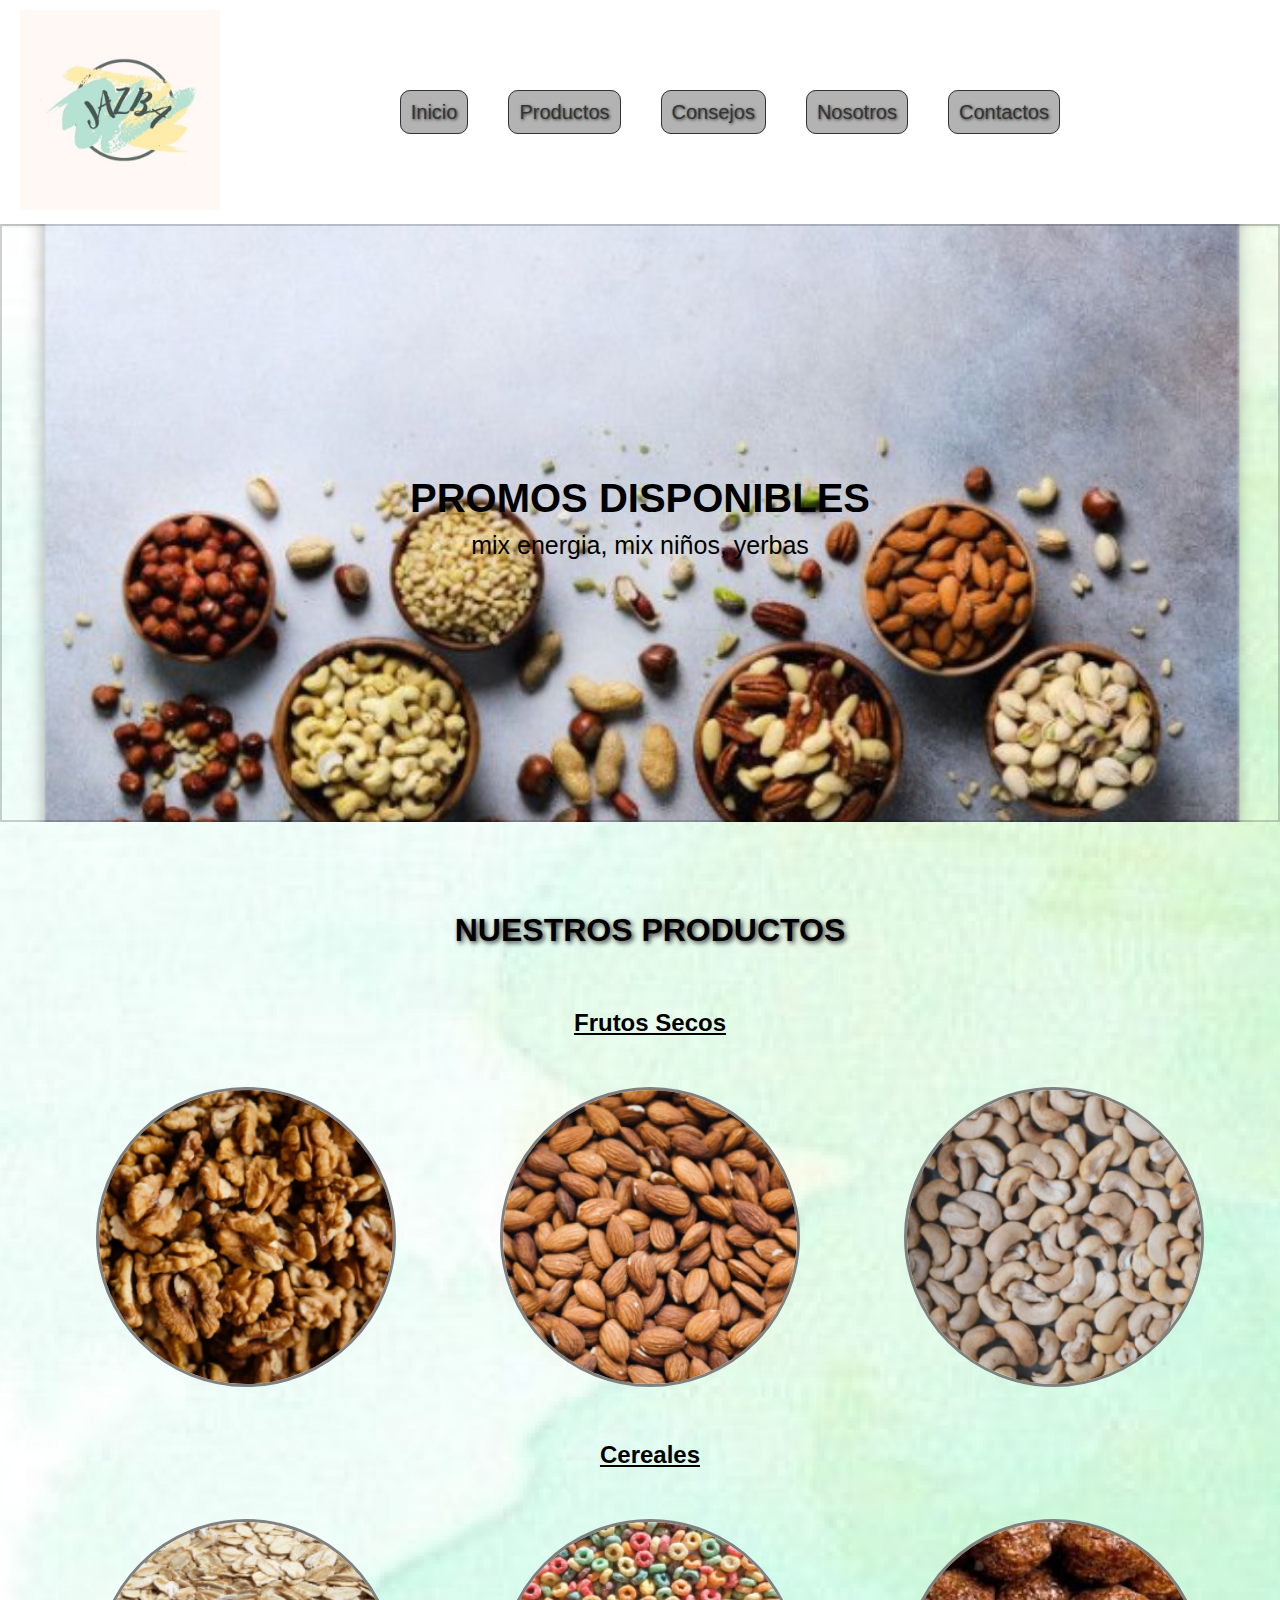
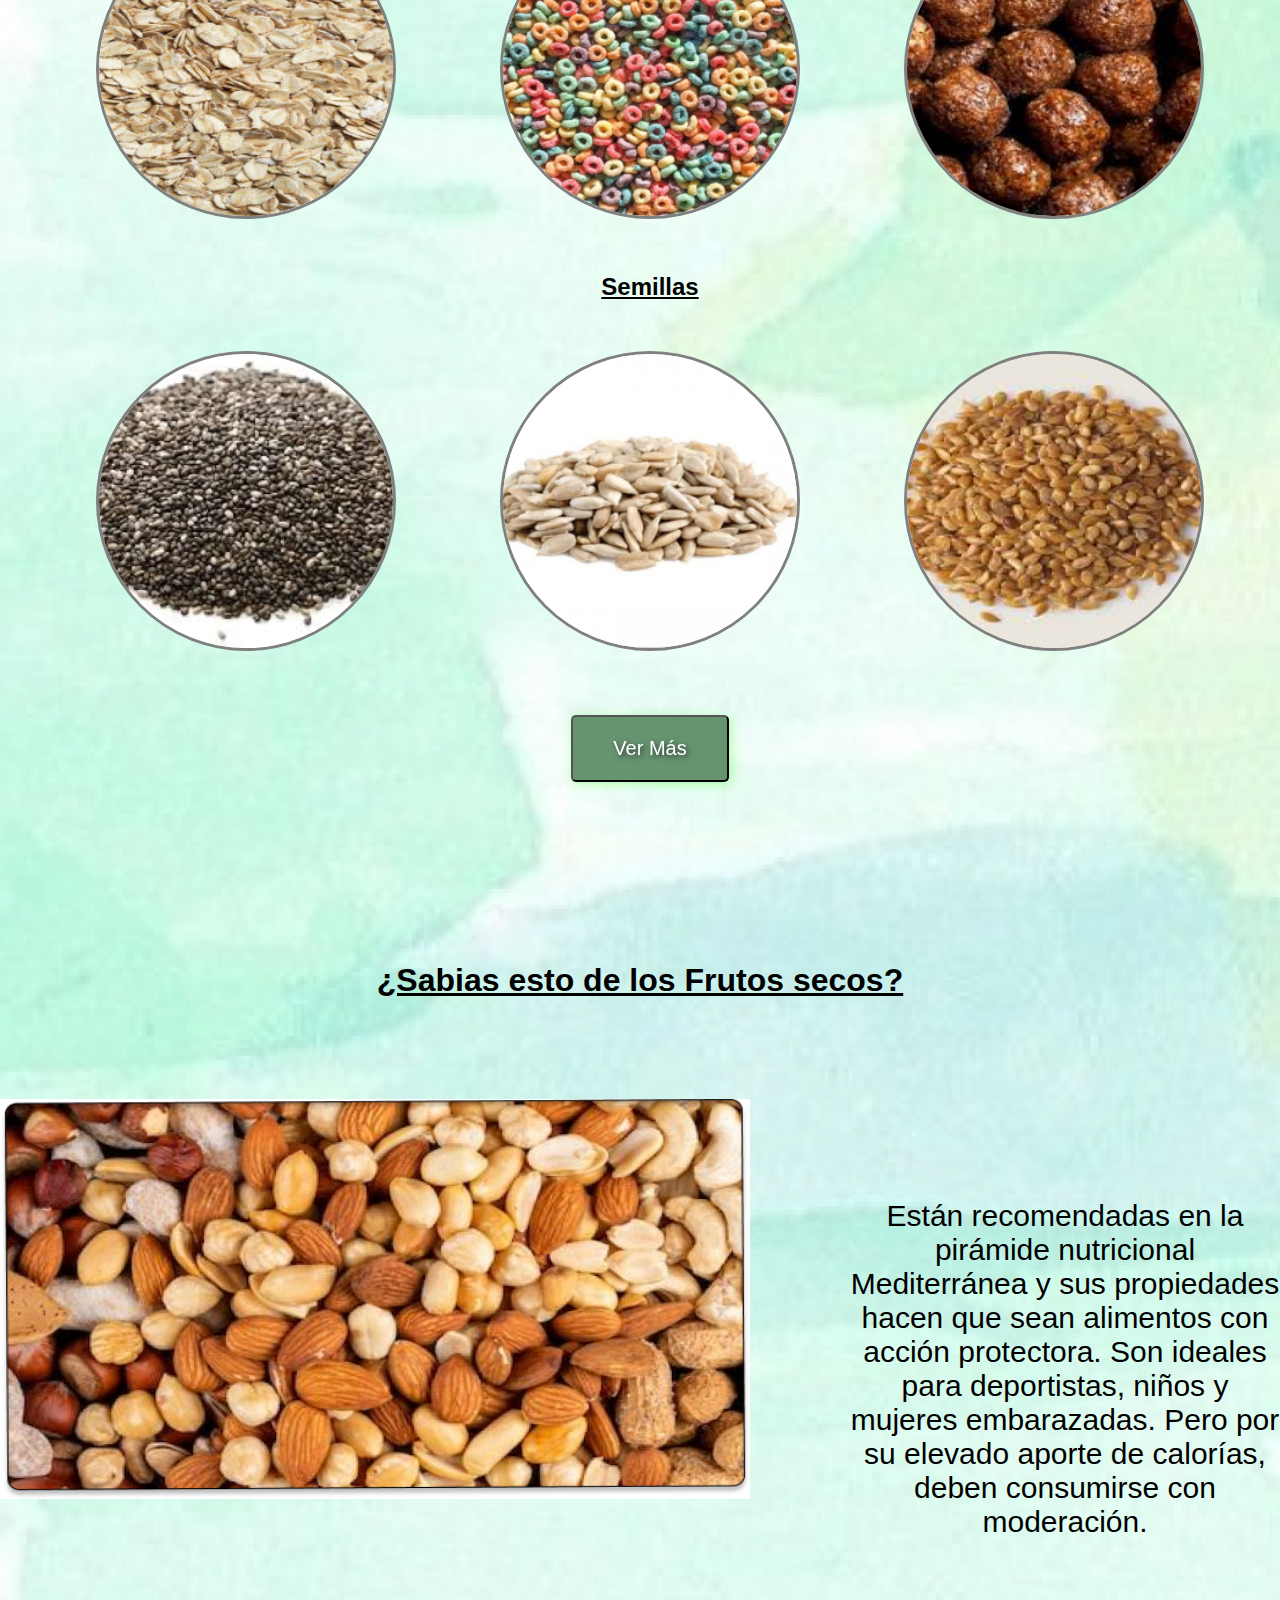
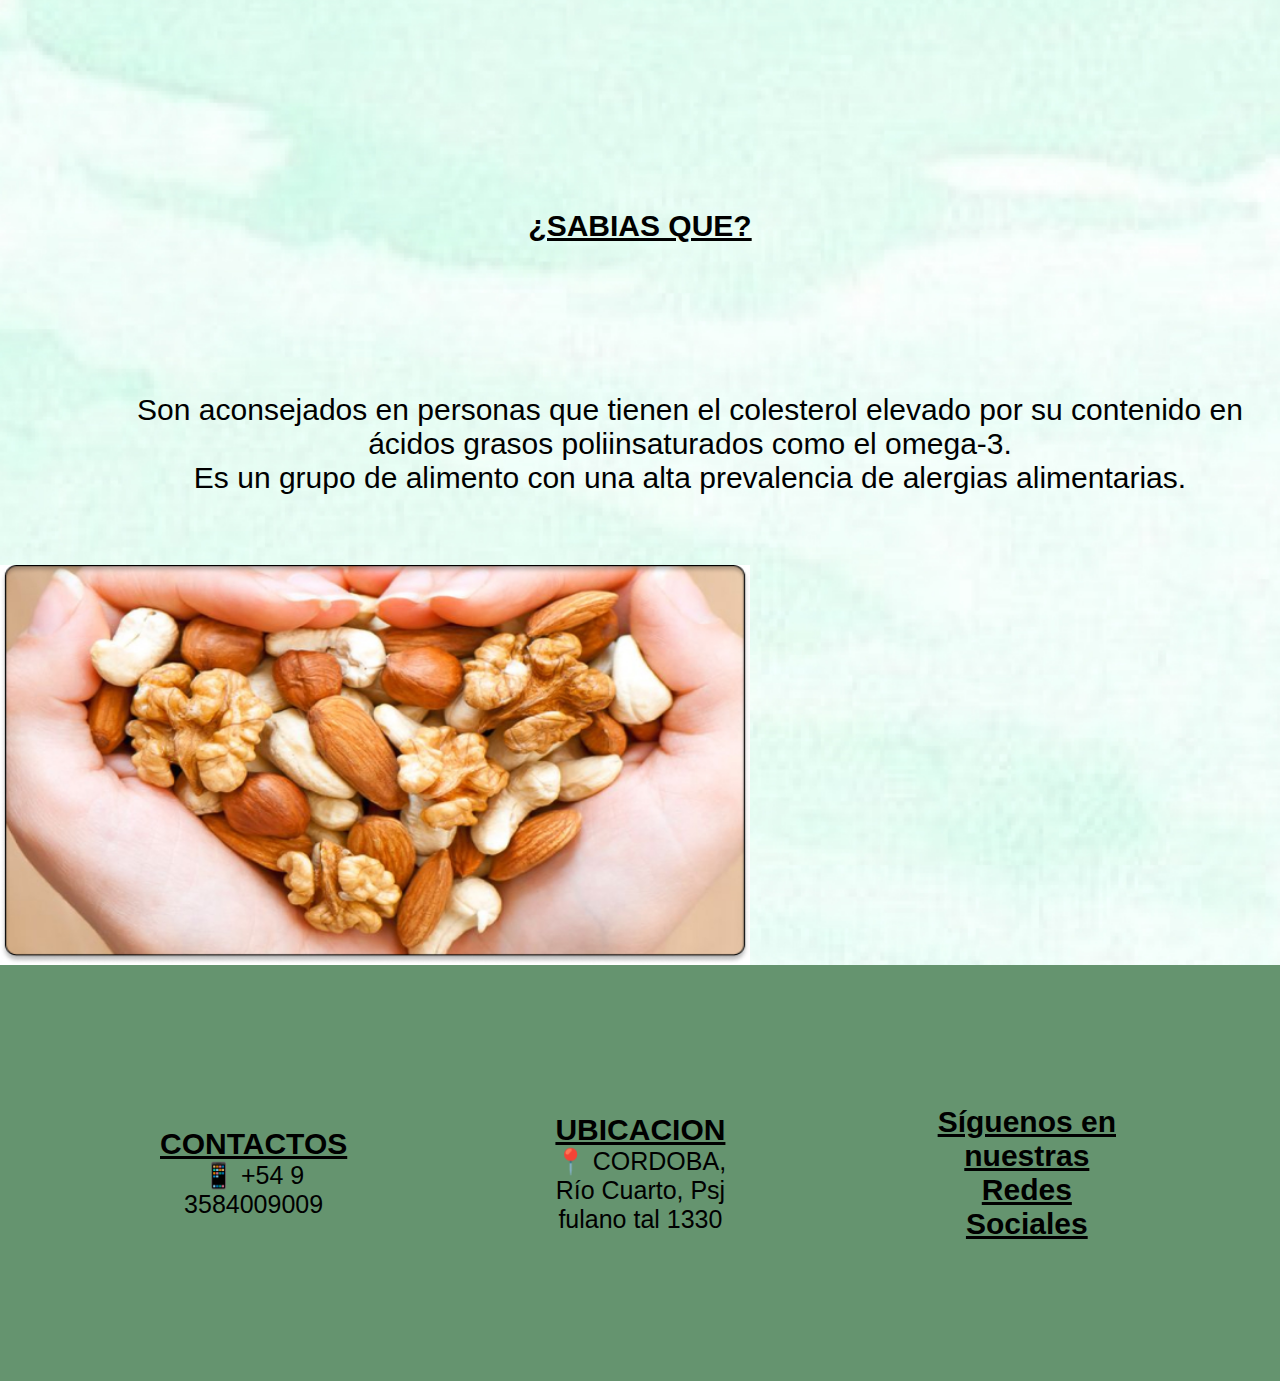
==== commit 2dd6ae82: "SEO" ====
--- a/index.html
+++ b/index.html
@@ -3,14 +3,27 @@
 <head>
     <meta charset="UTF-8">
     <meta name="viewport" content="width=device-width, initial-scale=1.0">
-    <title>JAZBA - Frutos Secos</title>
+    <meta name="description" content="Somos JAZBA, compra online productos de la mejor calidad, Frutos Secos desde $170. Tenemos pasas de uvas/semillas x100g, 250g, 500g, y 1kg, promo x500g mix salado y más.">
+    <meta name="keywords" content="frutos secos">
+    <meta  propiedad= "og:título"  contenido="JAZBA - Frutos Secos"> 
+    <meta  propiedad= "og:nombre_del_sitio"  contenido= "Jazba"> 
+    <meta  propiedad= "og:url"  contenido= "https://rodrigobece.github.io/Jazba/pages/productos.html" > 
+    <meta  propiedad= "og:descripción"  contenido= "Somos Jazba, compra online nuestros productos de calidad, frutos secos, semillas, cereales y más." > 
+    <meta  propiedad= "og:tipo"  contenido= "sitio web" >
+    <meta  propiedad= "og:image"  contenido= "https://rodrigobece.github.io/Jazba/assets/img/JAZBA.jpg" >
+    <meta name="author" content="Rodrigo Becerra">
+    <meta name="copyright" content="JAZBA">
+    <meta name="robots" content="index, follow">
+
+    <title>JAZBA</title>
+    <link rel="shortcut icon" href="./assets/img/JAZBA.ico" type="image/x-icon">
     <link rel="stylesheet" href="./css/style.css">
     <meta name="viewport" content="width=device-width, initial-scale=1.0" >
 </head>
 <body>
     <header class="encabezado">
         <div class="logo">
-            <img src="./assets/img/JAZBA.jpg" alt="jazba logo">
+            <img src="./assets/img/JAZBA.jpg" alt="logo jazba">
         </div>
         <nav class="navbar">
             <ul>
@@ -37,15 +50,15 @@
             </div>
             <div class="productos-categoria">
                 <h3>Cereales</h3>
-                <img src="./assets/img/img-inicio/cereales1.jpg" alt="Cereal">
+                <img src="./assets/img/img-inicio/cereales1.jpg" alt="Cereales con azucar">
                 <img src="./assets/img/img-inicio/cereales2.jpg" alt="Anillos de colores">
                 <img src="./assets/img/img-inicio/cereales3.jpg" alt="Pelotas de chocolate">
             </div>
             <div class="productos-categoria">
                 <h3>Semillas</h3>
-                <img src="./assets/img/img-inicio/semilla1.jpg" alt="">
-                <img src="./assets/img/img-inicio/semilla2.jpg" alt="">
-                <img src="./assets/img/img-inicio/semilla3.jpg" alt="">
+                <img src="./assets/img/img-inicio/semilla1.jpg" alt="semillas de Chia">
+                <img src="./assets/img/img-inicio/semilla2.jpg" alt="semillas de Girasol">
+                <img src="./assets/img/img-inicio/semilla3.jpg" alt="semillas de Lino">
             </div>
             <a href="./pages/productos.html"><button class="boton-vermas">Ver Más</button></a>
         </section>
@@ -65,7 +78,7 @@
                     <P>Son aconsejados en personas que tienen el colesterol elevado por su contenido en ácidos grasos poliinsaturados como el omega-3. <br> Es un grupo de alimento con una alta prevalencia de alergias alimentarias.</P>
                 </div>
                 <div>
-                    <img class="img-consejos2" src="./assets/img/img-inicio/consejos2.jpg" alt="">
+                    <img class="img-consejos2" src="./assets/img/img-inicio/consejos2.jpg" alt="Manos formando un corazon con frutos secos">
                 </div>
                 </section>
             </sectio>
--- a/css/style.css
+++ b/css/style.css
@@ -49,6 +49,12 @@
   border: solid 1px;
   background-color: rgba(128, 128, 128, 0.596);
   padding: 10px;
+}
+
+.navbar li:hover {
+  transform: scale(1.2);
+  filter: drop-shadow(4px 4px 8px rgba(168, 168, 168, 0.685));
+  transform: all 3000ms cubic-bezier(0.43, -0.04, 0.05, 1.01);
 }
 
 .promo {
@@ -102,6 +108,12 @@
   margin: 10px 0 0;
 }
 
+.productos a, button:hover {
+  transform: scale(1.2);
+  filter: drop-shadow(2px 2px 6px rgba(39, 255, 10, 0.349));
+  transform: all 3000ms cubic-bezier(0.32, 0.44, 0.79, 0.96);
+}
+
 .boton-vermas,
 .boton-tienda {
   padding: 20px 40px;
@@ -110,7 +122,7 @@
   border-color: black;
   border-radius: 5px;
   cursor: pointer;
-  font-family: cursive;
+  font-family: "Montserrat", sans-serif;
   font-size: 20px;
   text-shadow: 2px 2px 5px #333;
 }
@@ -190,9 +202,9 @@
   width: auto;
   grid-template-columns: 1fr 1fr 1fr;
   grid-template-rows: 1fr 1fr 1fr;
-  gap: 12.5rem;
-  text-align: center;
-  padding-left: 300px;
+  gap: 9.5rem;
+  text-align: center;
+  padding-left: 150px;
 }
 .grid-productos p {
   font-size: 30px;
@@ -204,9 +216,9 @@
   width: auto;
   grid-template-columns: 1fr 1fr 1fr;
   grid-template-rows: 1fr 1fr;
-  gap: 12.5rem;
-  text-align: center;
-  padding-left: 300px;
+  gap: 9.5rem;
+  text-align: center;
+  padding-left: 150px;
 }
 .grid-productos2 p {
   font-size: 30px;
@@ -218,9 +230,9 @@
   width: auto;
   grid-template-columns: 1fr 1fr 1fr;
   grid-template-rows: 1fr 1fr;
-  gap: 12.5rem;
-  text-align: center;
-  padding-left: 300px;
+  gap: 9.5rem;
+  text-align: center;
+  padding-left: 150px;
 }
 .grid-productos3 p {
   font-size: 30px;
@@ -232,9 +244,9 @@
   width: auto;
   grid-template-columns: 1fr 1fr 1fr;
   grid-template-rows: 1fr;
-  gap: 12.5rem;
-  text-align: center;
-  padding-left: 300px;
+  gap: 9.5rem;
+  text-align: center;
+  padding-left: 150px;
   padding-bottom: 200px;
 }
 .grid-productos4 p {
@@ -251,6 +263,12 @@
   object-fit: cover;
 }
 
+.productos-tienda img:hover {
+  transform: scale(1.2);
+  filter: drop-shadow(2px 2px 6px rgb(255, 174, 0));
+  transform: all 3000ms cubic-bezier(0.32, 0.44, 0.79, 0.96);
+}
+
 .productos-tienda span {
   text-decoration: underline;
   color: rgb(248, 144, 59);
@@ -264,7 +282,7 @@
   padding: 7px;
   border-radius: 50px;
   text-align: center;
-  font-family: cursive;
+  font-family: "Montserrat", sans-serif;
   background-color: #cac2ac;
 }
 
@@ -273,7 +291,7 @@
   justify-content: center;
 }
 .productos-tienda-final h2 {
-  font-family: cursive;
+  font-family: "Montserrat", sans-serif;
   font-size: 30px;
   text-shadow: 2px 2px 5px #333;
   text-decoration: underline;
@@ -290,7 +308,7 @@
   border-color: black;
   border-radius: 5px;
   cursor: pointer;
-  font-family: cursive;
+  font-family: "Montserrat", sans-serif;
   font-size: 20px;
   text-shadow: 2px 2px 5px #333;
 }
@@ -300,7 +318,6 @@
   text-align: center;
 }
 
-/*Pagina de CONSEJOS*/
 .pag-coonsejos {
   width: 100%;
   display: flex;
@@ -335,9 +352,14 @@
   top: 40%;
   left: 50%;
   transform: translate(-50% -50%);
-  font-size: 30px;
   font-weight: bold;
   text-shadow: 2px 2px 4px #333;
+}
+.container-consejos .texto-encima p {
+  font-size: 25px;
+}
+.container-consejos .texto-encima h3 {
+  font-size: 40px;
 }
 .container-consejos .texto-encima2 {
   padding-left: 50px;
@@ -346,10 +368,15 @@
   bottom: 35%;
   transform: translate(-50% -50%);
   color: #fff;
-  font-family: cursive;
-  font-size: 35px;
+  font-family: "Montserrat", sans-serif;
   font-weight: bold;
   text-shadow: 2px 2px 4px #333;
+}
+.container-consejos .texto-encima2 p {
+  font-size: 30px;
+}
+.container-consejos .texto-encima2 h3 {
+  font-size: 40px;
 }
 
 .texto-consejos-final {
@@ -375,7 +402,6 @@
   text-decoration: underline;
 }
 
-/*pagina NOSOTROS*/
 .nosotros-titulo {
   width: 100%;
   font-family: cursive;
@@ -396,7 +422,7 @@
 }
 .nosotros h2 {
   padding: 40px 60px 100px 60px;
-  font-family: cursive;
+  font-family: "Montserrat", sans-serif;
   font-size: 60px;
   text-align: center;
   text-decoration: underline;
@@ -405,14 +431,13 @@
 }
 .nosotros h3 {
   padding: 40px 60px 100px 60px;
-  font-family: cursive;
+  font-family: "Montserrat", sans-serif;
   font-size: 40px;
   text-align: center;
   text-decoration: underline;
   line-height: 100px;
 }
 
-/*Pagina CONTACTOS*/
 .contactos-grid {
   display: grid;
   width: 100%;
@@ -468,6 +493,12 @@
   padding-left: 40px;
 }
 
+.redes-grid img:hover {
+  transform: scale(1.2);
+  filter: drop-shadow(2px 2px 6px rgb(97, 97, 97));
+  transform: all 3000ms cubic-bezier(0.32, 0.44, 0.79, 0.96);
+}
+
 .formulario {
   height: auto;
   text-align: center;
@@ -476,7 +507,7 @@
   background-color: rgba(130, 202, 146, 0.4588235294);
 }
 .formulario h3 {
-  font-family: cursive;
+  font-family: "Montserrat", sans-serif;
   font-size: 40px;
   text-decoration: underline;
   text-shadow: 2px 2px 4px #333;
@@ -500,7 +531,7 @@
 }
 .formulario .button {
   margin: 10px;
-  font-family: cursive;
+  font-family: "Montserrat", sans-serif;
   width: 200px;
   background-color: rgba(77, 77, 77, 0.7725490196);
   color: #fff;
@@ -621,41 +652,51 @@
     display: flex;
     flex-direction: column;
   }
+  /*----------------------------------------*/
+  .grid-productos, .grid-productos2, .grid-productos3, .grid-productos4 {
+    gap: 0;
+    padding: 0;
+    flex-direction: column;
+    align-items: center;
+  }
+  .grid-productos img, .grid-productos2 img, .grid-productos3 img, .grid-productos4 img {
+    width: 250px;
+    height: 250px;
+    margin: 40px;
+  }
+  .grid-productos p, .grid-productos2 p, .grid-productos3 p, .grid-productos4 p {
+    font-size: 20px;
+  }
+  .h3-productos {
+    padding: 40px;
+    font-size: 30px;
+  }
   .grid-productos {
-    grid-template-columns: 1fr 1fr;
+    grid-template-columns: 400px 400px;
     grid-template-rows: 1fr 1fr;
   }
   .grid-productos2 {
-    grid-template-columns: 1fr 1fr;
+    grid-template-columns: 400px 400px;
     grid-template-rows: 1fr 1fr;
   }
   .grid-productos3 {
-    grid-template-columns: 1fr 1fr;
-    grid-template-rows: 1fr;
+    grid-template-columns: 400px 400px;
+    grid-template-rows: 1fr 1fr;
   }
   .grid-productos4 {
-    grid-template-columns: 1fr 1fr 1fr;
-    grid-template-rows: 1fr;
-  }
-  /*pagina 3 CONSEJOS*/
+    grid-template-columns: 400px 400px;
+    grid-template-rows: 1fr 1fr;
+  }
+  /*-----------------------------------------*/
+  .container-consejos {
+    display: none;
+  }
   .encabezado {
     height: auto;
     display: flex;
     flex-direction: column;
     text-align: center;
   }
-  .texto-encima h3 {
-    font-size: 20px;
-  }
-  .texto-encima p {
-    font-size: 15px;
-  }
-  .texto-encima2 h3 {
-    font-size: 20px;
-  }
-  .texto-encima2 p {
-    font-size: 15px;
-  }
   .container {
     width: 100%;
     display: flex;
@@ -673,21 +714,255 @@
   .social {
     padding: 50px;
   }
-  /*pagina 4 NOSOTROS*/
+  /*-----------------------------------------------------------*/
   .nosotros-titulo {
     justify-content: start;
   }
   /*pagina 5 CONTACTOS*/
+  .pag-contactos {
+    width: 700px;
+  }
+  .formulario {
+    width: 700px;
+  }
   .contactos-grid {
     display: flex;
     flex-direction: column;
+    width: 100%;
   }
   .ubicacion-grid {
     display: flex;
     flex-direction: column;
   }
   section .ubicacion-c {
-    padding: 50px 0 100px 400px;
+    padding-left: 180px;
+  }
+  .pag-ubicacion h2 {
+    font-size: 50px;
+  }
+}
+@media (max-width: 425px) {
+  main {
+    width: 100%;
+    height: auto;
+  }
+  header {
+    display: flex;
+    align-items: center;
+    padding: 20px;
+  }
+  nav ul {
+    font-size: small;
+    padding-right: 0;
+    gap: 7px;
+  }
+  .promo {
+    padding: 40px;
+  }
+  .productos {
+    flex-direction: column;
+    align-items: center;
+  }
+  .productos img {
+    width: 150px;
+    height: 150px;
+    margin: 20px;
+  }
+  .boton-vermas {
+    padding: 5px 10px;
+    font-size: 18px;
+  }
+  .consejos {
+    display: flex;
+    flex-direction: column;
+    justify-content: center;
+  }
+  .consejos h2 {
+    font-size: large;
+    margin: 20px;
+  }
+  .consejos .img-consejos1 {
+    width: 100%;
+    height: auto;
+  }
+  .consejos .img-consejos2 {
+    width: 100%;
+    height: auto;
+  }
+  .consejos .consejos-1 p {
+    text-align: center;
+    display: flex;
+    flex-direction: column;
+    padding: 1.25rem;
+  }
+  .consejos .consejos2 p {
+    text-align: center;
+    display: flex;
+    flex-direction: column;
+    padding: 1.25rem;
+  }
+  /*-----------------------------------------------------------*/
+  .grid-productos, .grid-productos2, .grid-productos3, .grid-productos4 {
+    gap: 0;
+    padding: 0;
+    flex-direction: column;
+    align-items: center;
+  }
+  .grid-productos img, .grid-productos2 img, .grid-productos3 img, .grid-productos4 img {
+    width: 150px;
+    height: 150px;
+    margin: 20px;
+  }
+  .grid-productos p, .grid-productos2 p, .grid-productos3 p, .grid-productos4 p {
+    font-size: 20px;
+  }
+  .h3-productos {
+    padding: 40px;
+    font-size: 25px;
+  }
+  .grid-productos {
+    grid-template-columns: 200px 200px;
+    grid-template-rows: 1fr 1fr;
+  }
+  .grid-productos2 {
+    grid-template-columns: 200px 200px;
+    grid-template-rows: 1fr 1fr;
+  }
+  .grid-productos3 {
+    grid-template-columns: 200px 200px;
+    grid-template-rows: 1fr 1fr;
+  }
+  .grid-productos4 {
+    grid-template-columns: 200px 200px;
+    grid-template-rows: 1fr 1fr;
+  }
+  .productos-tienda-final h2 {
+    font-family: cursive;
+    font-size: 25px;
+    text-shadow: 2px 2px 5px #333;
+    text-decoration: underline;
+  }
+  .footer {
+    width: 100%;
+    padding: 40px 0;
+    height: auto;
+    background: #65946F;
+    color: #000000;
+  }
+  /*-------------------------------------------------------------*/
+  /*pagina 3 CONSEJOS*/
+  header .logo img {
+    align-items: center;
+    height: 200px;
+  }
+  .container-consejos {
+    display: none;
+  }
+  .encabezado {
+    height: auto;
+    display: flex;
+    flex-direction: column;
+    text-align: center;
+  }
+  .pag-consejos h1 {
+    font-size: 20px;
+  }
+  .texto-consejos-final {
+    font-size: 20px;
+    padding: 10px;
+  }
+  .texto-consejos-final h2 {
+    display: none;
+  }
+  .texto-consejos-final h4 {
+    font-size: 18px;
+    text-align: start;
+  }
+  .container h3 {
+    font-size: 20px;
+  }
+  .contacts {
+    padding: 50px;
+  }
+  .location {
+    padding: 50px;
+  }
+  .social {
+    padding: 50px;
+  }
+  /*----------------------------------------------------------------------*/
+  .nosotros-titulo {
+    font-size: 40px;
+  }
+  .nosotros {
+    padding: 0;
+    font-size: 25px;
+    text-align: start;
+    line-height: none;
+  }
+  .nosotros h2 {
+    font-family: "Montserrat", sans-serif;
+    font-size: 40px;
+  }
+  .nosotros h3 {
+    font-size: 30px;
+    line-height: 50px;
+  }
+  .nosotros ul li {
+    font-family: "Montserrat", sans-serif;
+    text-decoration: underline;
+  }
+  /*-----------------------------------------------------*/
+  .pag-contactos {
+    width: 400px;
+  }
+  .correo {
+    padding: 50px 0;
+  }
+  .redes-grid {
+    padding: 50px 0;
+  }
+  .contactos-grid {
+    display: flex;
+    flex-direction: column;
+    width: 100%;
+  }
+  .ubicacion-grid {
+    display: flex;
+    flex-direction: column;
+  }
+  section .ubicacion-c {
+    padding-left: 180px;
+  }
+  .pag-ubicacion h2 {
+    font-size: 30px;
+  }
+  .formulario {
+    width: 420px;
+  }
+  form {
+    width: 100%;
+    margin: 0;
+    padding: 0;
+  }
+  .formulario .button {
+    margin: 10px;
+    font-family: cursive;
+    width: 200px;
+    background-color: rgba(77, 77, 77, 0.7725490196);
+    color: #fff;
+  }
+  .formulario form input {
+    font-size: 30px;
+    border: #333 solid 4px;
+    border-radius: 10px;
+    width: 300px;
+  }
+  section .ubicacion-1 {
+    padding: 50px;
+  }
+  section .ubicacion-c {
+    padding: 50px;
   }
 }
 @media (max-width: 320px) {
@@ -718,11 +993,67 @@
     flex-direction: column;
     text-align: center;
   }
-  /*pagina 3 CONSEJOS*/
+  /*--------------------------------------------------------*/
+  .grid-productos, .grid-productos2, .grid-productos3, .grid-productos4 {
+    gap: 0;
+    padding: 0;
+    flex-direction: column;
+    align-items: center;
+  }
+  .grid-productos img, .grid-productos2 img, .grid-productos3 img, .grid-productos4 img {
+    width: 150px;
+    height: 150px;
+    margin: 20px;
+  }
+  .grid-productos p, .grid-productos2 p, .grid-productos3 p, .grid-productos4 p {
+    font-size: 20px;
+  }
+  .h3-productos {
+    padding: 40px;
+    font-size: 18px;
+  }
+  .grid-productos {
+    grid-template-columns: 200px 200px;
+    grid-template-rows: 1fr 1fr;
+  }
+  .grid-productos2 {
+    grid-template-columns: 200px 200px;
+    grid-template-rows: 1fr 1fr;
+  }
+  .grid-productos3 {
+    grid-template-columns: 200px 200px;
+    grid-template-rows: 1fr 1fr;
+  }
+  .grid-productos4 {
+    grid-template-columns: 200px 200px;
+    grid-template-rows: 1fr 1fr;
+  }
+  .productos-tienda-final h2 {
+    font-family: cursive;
+    font-size: 20px;
+    text-shadow: 2px 2px 5px #333;
+    text-decoration: underline;
+  }
+  .boton-tienda {
+    padding: 20px 50px;
+    font-size: 20px;
+    height: 30px;
+  }
+  .footer {
+    width: 100%;
+    padding: 40px 0;
+    height: auto;
+    background: #65946F;
+    color: #000000;
+  }
+  /*--------------------------------------------------------------------*/
   header .logo img {
     align-items: center;
     height: 200px;
   }
+  .container-consejos {
+    display: none;
+  }
   .encabezado {
     height: auto;
     display: flex;
@@ -731,18 +1062,6 @@
   }
   .pag-consejos h1 {
     font-size: 20px;
-  }
-  .texto-encima h3 {
-    font-size: 8px;
-  }
-  .texto-encima p {
-    font-size: 6px;
-  }
-  .texto-encima2 h3 {
-    font-size: 8px;
-  }
-  .texto-encima2 p {
-    font-size: 7px;
   }
   .texto-consejos-final {
     font-size: 20px;
@@ -770,13 +1089,13 @@
   .social {
     padding: 50px;
   }
-  /*pagina 4 NOSOTROS*/
+  /*--------------------------------------------------------------*/
   .nosotros-titulo {
     font-size: 40px;
   }
   .nosotros {
     padding: 0;
-    font-size: 50px;
+    font-size: 25px;
     text-align: start;
     line-height: none;
   }
@@ -784,6 +1103,10 @@
     font-family: "Montserrat", sans-serif;
     font-size: 40px;
   }
+  .nosotros h3 {
+    font-size: 30px;
+    line-height: 50px;
+  }
   .nosotros ul li {
     font-family: "Montserrat", sans-serif;
     text-decoration: underline;
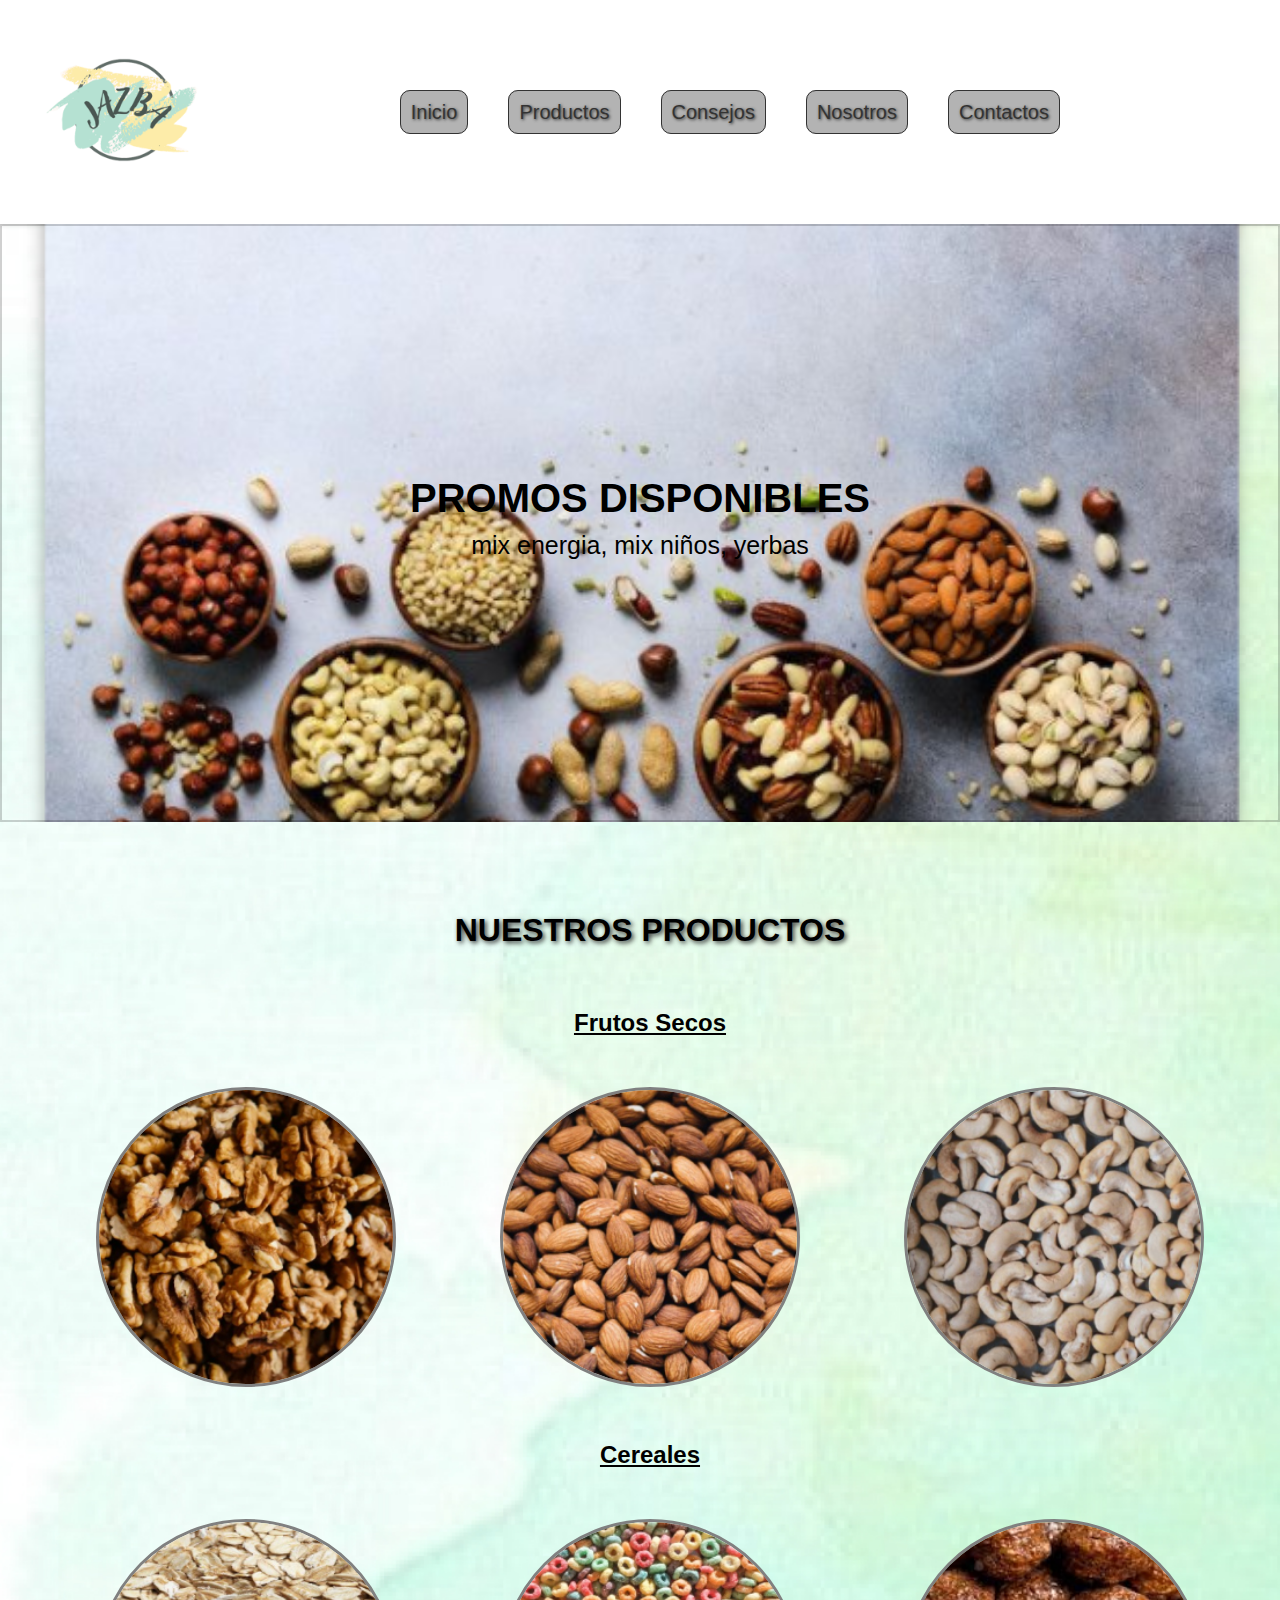
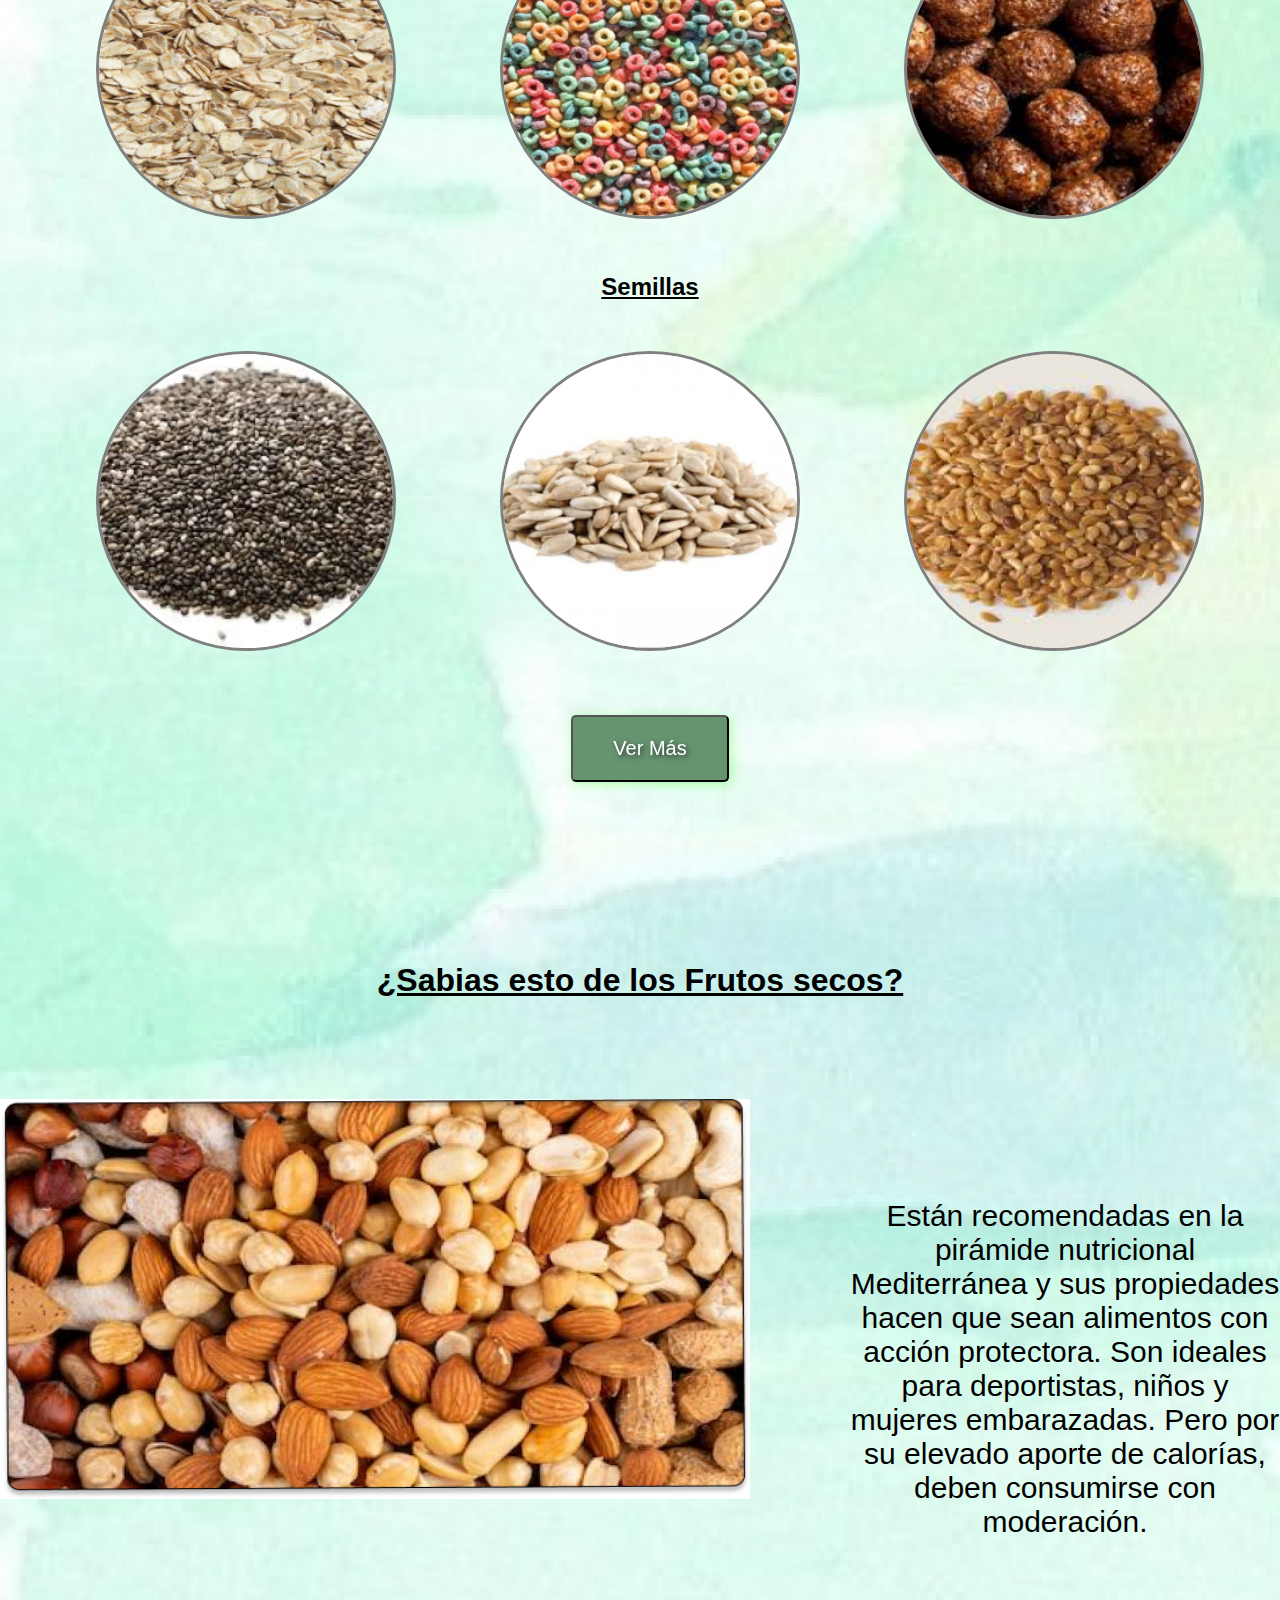
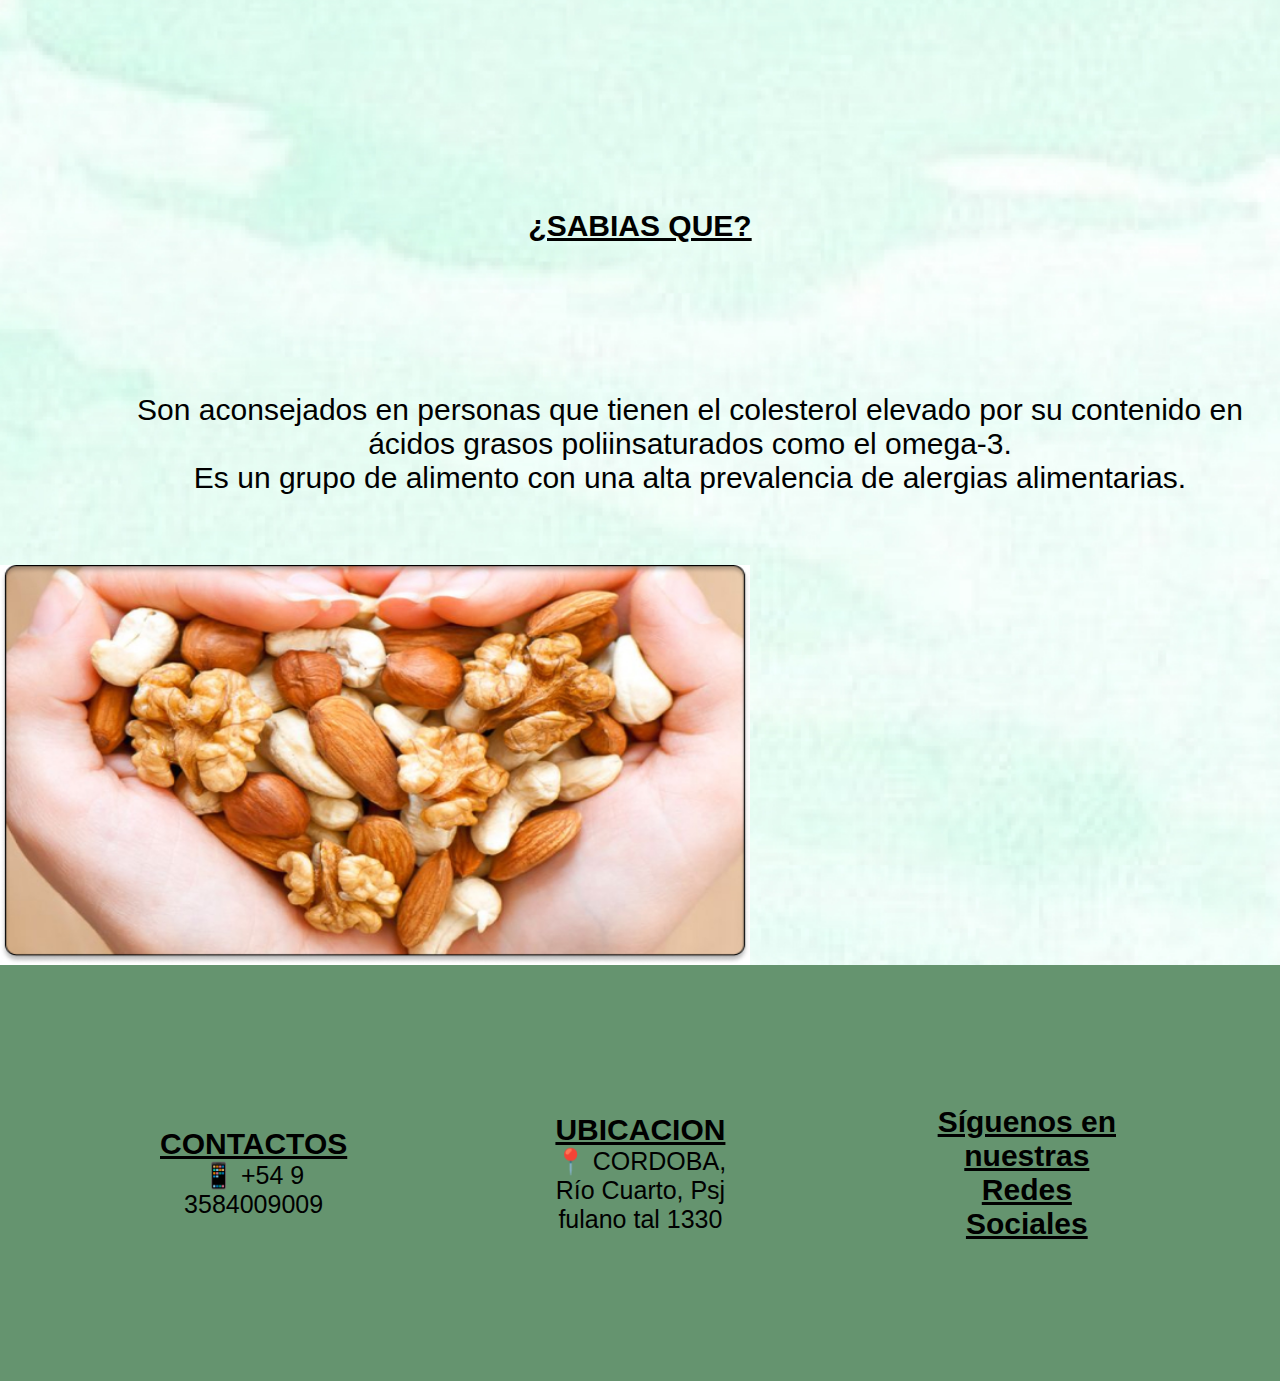
==== commit 45db968a: "Cambio de logo" ====
--- a/index.html
+++ b/index.html
@@ -23,7 +23,7 @@
 <body>
     <header class="encabezado">
         <div class="logo">
-            <img src="./assets/img/JAZBA.jpg" alt="logo jazba">
+            <img src="./assets/img/JAZBA (sinfondo).png" alt="logo jazba">
         </div>
         <nav class="navbar">
             <ul>
--- a/css/style.css
+++ b/css/style.css
@@ -291,7 +291,7 @@
   justify-content: center;
 }
 .productos-tienda-final h2 {
-  font-family: "Montserrat", sans-serif;
+  font-family: sans-serif;
   font-size: 30px;
   text-shadow: 2px 2px 5px #333;
   text-decoration: underline;
